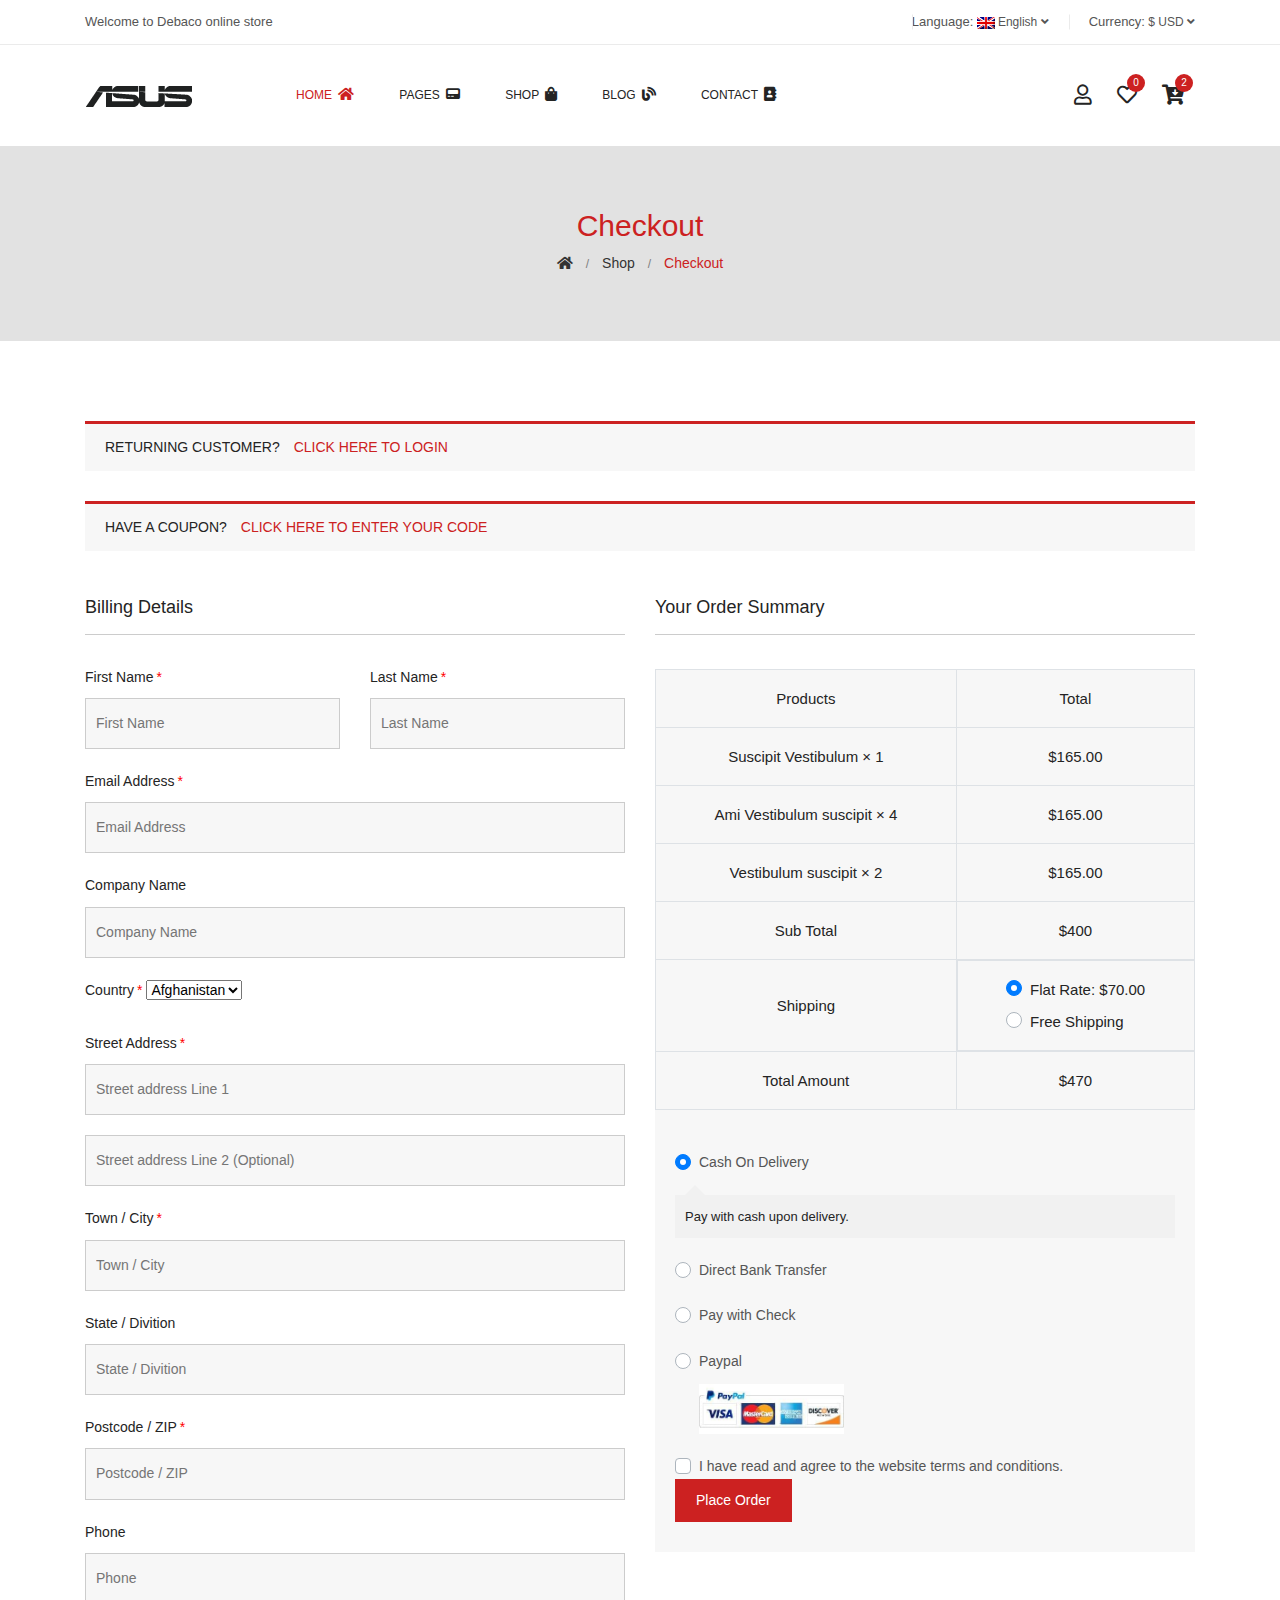
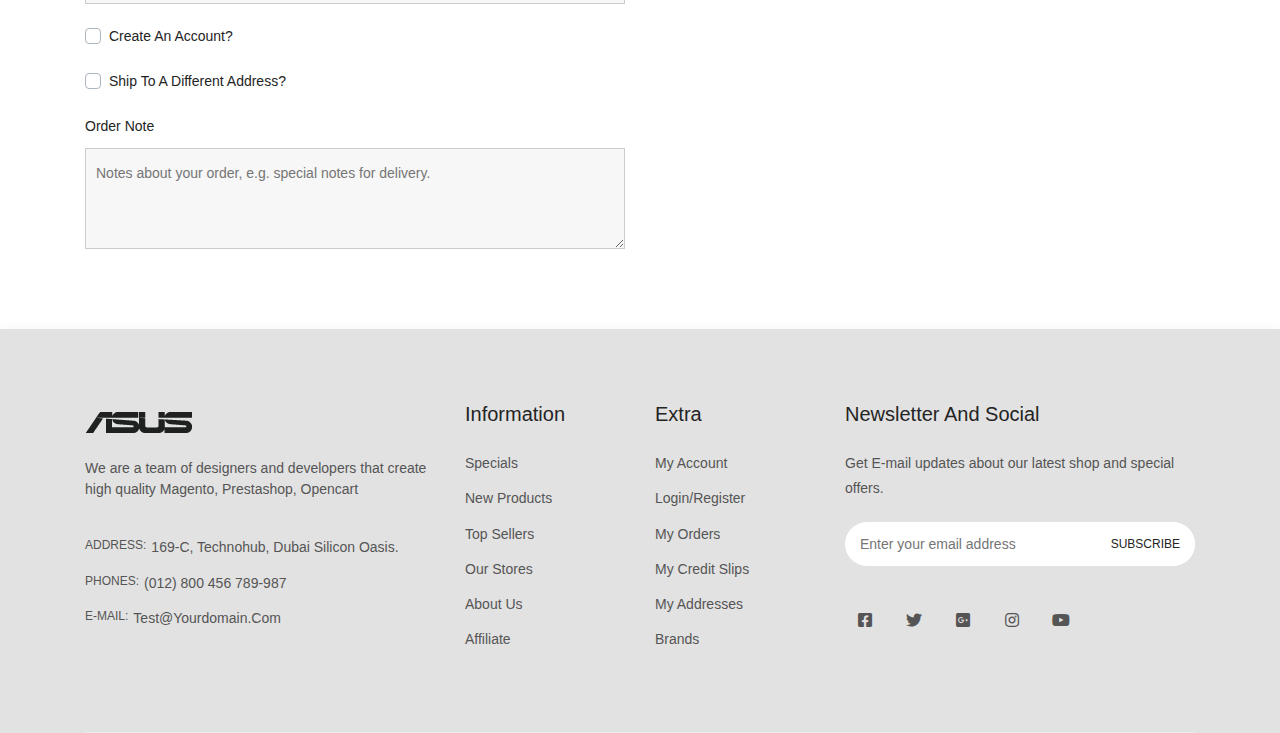
==== checkout.html @ e4cb059a "checkout html" ====
<!doctype html>
<html lang="en">

<head>
    <!-- Required meta tags -->
    <meta charset="utf-8">
    <meta name="viewport" content="width=device-width, initial-scale=1, shrink-to-fit=no">

    <!-- Google fonts include -->
    <link href="https://fonts.googleapis.com/css?family=Rubik:300,300i,400,400i,700,900">
    <!-- fontawasome -->
    <link rel="stylesheet" href="https://use.fontawesome.com/releases/v5.8.1/css/all.css">
    <!-- Bootstrap CSS -->
    <link rel="stylesheet" href="https://stackpath.bootstrapcdn.com/bootstrap/4.3.1/css/bootstrap.min.css">

    <link type="text/css" rel="stylesheet" href="assets/plugin_product_slider/css/lightslider.css" />

    <!-- All Vendor & plugins CSS include -->
    <!-- <link href="css/vendor.css" rel="stylesheet"> -->
    <!-- custom css -->
    <link rel="stylesheet" href="css/temp.css">

    <link rel="stylesheet" href="css/style.css">
    <!--[if lt IE 9]>
      <script src="//oss.maxcdn.com/html5shiv/3.7.2/html5shiv.min.js"></script>
      <script src="//oss.maxcdn.com/respond/1.4.2/respond.min.js"></script>
      <![endif]-->
    <title>Shop</title>
</head>

<body>

    <!-- #region header -->
    <header class="header-area">

        <div class="main-header  d-none  d-lg-block">
            <!-- #region header top start -->
            <div class="header-top ">
                <div class="container">
                    <div class="row align-items-center">
                        <div class="col-lg-6">
                            <div class="welcome-message">
                                <p>Welcome to Debaco online store</p>
                            </div>
                        </div>
                        <div class="col-lg-6 text-right">
                            <div class="header-top-settings">
                                <ul class="nav align-items-center justify-content-end">
                                    <li class="language">
                                        <span>Language:</span>
                                        <img src="assets/img/icon/en.png" alt="flag"> English
                                        <i class="fa fa-angle-down"></i>
                                        <ul class="dropdown-list">
                                            <li><a href="#"><img src="assets/img/icon/en.png" alt="flag"> english</a>
                                            </li>
                                            <li><a href="#"><img src="assets/img/icon/fr.png" alt="flag"> french</a>
                                            </li>
                                        </ul>
                                    </li>
                                    <li class="curreny-wrap">
                                        <span>Currency:</span>
                                        $ USD
                                        <i class="fa fa-angle-down"></i>
                                        <ul class="dropdown-list curreny-list">
                                            <li><a href="#">$ usd</a></li>
                                            <li><a href="#"> € EURO</a></li>
                                        </ul>
                                    </li>
                                </ul>
                            </div>
                        </div>
                    </div>
                </div>
            </div>
            <!-- #endregion header top end -->

            <!--#region desktop navbar -->
            <div class="header-main-area  sticky">
                <div class="container">
                    <div class="row align-items-center">
                        <!-- start logo area -->
                        <div class="col-lg-2">
                            <div class="logo">
                                <a href="index.html">
                                    <img src="assets/img/logo/logo.png" alt="">
                                </a>
                            </div>
                        </div>
                        <!-- start logo area -->

                        <!-- main menu area start -->
                        <!-- nav bar -->
                        <div class="col-lg-7">
                            <div class="main-menu-area">
                                <div class="main-menu">
                                    <!-- main menu navbar start -->
                                    <nav class="desktop-menu">
                                        <ul>
                                            <li class="active animated bounce delay-1s">
                                                <a href="index.html">Home
                                                    <i class="fa fa-home"></i>
                                                </a>
                                            </li>
                                            <li class="static ">
                                                <a href="#">Pages
                                                    <i class="fas fa-pager"></i>
                                                </a>
                                            </li>
                                            <li class="static ">
                                                <a href="products.html">Shop
                                                    <i class="fas fa-shopping-bag"></i>
                                                </a>
                                            </li>
                                            <li class="static">
                                                <a href="blog.html">Blog
                                                    <i class="fa fa-blog"></i></a>
                                            </li>
                                            <li class="static">
                                                <a href="contact.html">Contact
                                                    <i class="fas fa-address-book"></i>
                                                </a>
                                            </li>
                                            
                                        </ul>
                                    </nav>
                                    <!-- main menu navbar end -->
                                </div>
                            </div>
                        </div>
                        <!-- nav bar -->
                        <!-- main menu area end -->

                        <!-- user cart wishlist-->
                        <div class="col-lg-3 ">
                            <div class="header-configure-wrapper">
                                <div class="header-configure-area">
                                    <ul class="nav justify-content-end">
                                        <!-- <li> <a href="#" class="offcanvas-btn"> <i class="lnr lnr-magnifier"></i></a></li> -->
                                        <li class="user-hover">
                                            <a href="#">
                                                <i class="far fa-user"></i>
                                            </a>
                                            <ul class="dropdown-list">
                                                <li><a href="login-register.html">login</a></li>
                                                <li><a href="login-register.html">register</a></li>
                                                <li><a href="my-account.html">my account</a></li>
                                            </ul>
                                        </li>
                                        <li>
                                            <a href="wishlist.html">
                                                <i class="far fa-heart"></i>
                                                <div class="notification">0</div>
                                            </a>
                                        </li>
                                        <li>
                                            <a href="#" data-toggle="modal" data-target="#MiniCard"
                                                class="minicart-btn open-card">
                                                <i class="fa fa-cart-arrow-down"></i>
                                                <div class="notification">2</div>
                                            </a>
                                        </li>
                                    </ul>
                                </div>
                            </div>
                        </div>
                        <!-- mini cart area end -->
                    </div>
                </div>
            </div>
            <!--#endregion desktop navbar -->
        </div>


        <!--#region mobile navbar responsive -->
        <div class="mobile-header d-lg-none  d-md-block fixed-top">
            <!--mobile header top start -->
            <div class="row align-items-center">
                <div class="col-12 col-sm-12 col-md-12">
                    <div class="mobile-main-header">
                        <div class="col-6 col-sm-6 col-md-6 mobile-logo">
                            <a href="index.html">
                                <img src="assets/img/logo/logo.png" alt="Brand Logo">
                            </a>
                        </div>
                        <!-- nav bar -->
                        <div id="nav" class="col-12 col-sm-12 col-md-12  pos-a ">
                            <div class="main-menu-area">
                                <!-- main menu navbar start -->
                                <nav class="m-menu">
                                    <ul>
                                        <li class="active animated bounce delay-1s">
                                            <div class="row">
                                                <div class="col-6 col-sm-6 col-md-6 text-right">
                                                    <a href="index.html">Home</a></div>
                                                <div class="col-6 col-sm-6 col-md-6">
                                                    <a href="index.html">
                                                        <i class="fa fa-home"></i>
                                                    </a>
                                                </div>
                                            </div>
                                        </li>
                                        <li class="static">
                                            <div class="row">
                                                <div class="col-6 col-sm-6 col-md-6 text-right">
                                                    <a href="products.html">Pages</a>
                                                </div>
                                                <div class="col-6 col-sm-6 col-md-6">
                                                    <a href="products.html">
                                                        <i class="fas fa-pager"></i>
                                                    </a>
                                                </div>
                                            </div>
                                        </li>
                                        <li class="static">
                                            <div class="row">
                                                <div class="col-6 col-sm-6 col-md-6 text-right">
                                                    <a href="products.html">Shop</a>
                                                </div>
                                                <div class="col-6 col-sm-6 col-md-6">
                                                    <a href="products.html">
                                                        <i class="fas fa-shopping-bag"></i>
                                                    </a>
                                                </div>
                                            </div>
                                        </li>
                                        <li class="static">
                                            <div class="row">
                                                <div class="col-6 col-sm-6 col-md-6 text-right">
                                                    <a href="blog.html">Blog</a>
                                                </div>
                                                <div class="col-6 col-sm-6 col-md-6">
                                                    <a href="blog.html">
                                                        <i class="fa fa-blog"></i>
                                                    </a>
                                                </div>
                                            </div>
                                        </li>
                                        <li class="static">
                                            <div class="row">
                                                <div class="col-6 col-sm-6 col-md-6 text-right">
                                                    <a href="contact.html">Contact</a>
                                                </div>
                                                <div class="col-6 col-sm-6 col-md-6">
                                                    <a href="contact.html">
                                                        <i class="fas fa-address-book"></i>
                                                    </a>
                                                </div>
                                            </div>
                                        </li>
                                       
                                    </ul>
                                </nav>
                                <!-- main menu navbar end -->
                            </div>
                        </div>
                        <!-- nav bar -->
                        <!-- main menu area end -->
                        <div class="col-6 col-sm-6 col-md-6  justify-content-end mobile-menu-toggler">
                            <div class="mini-cart-wrap user-hover">
                                <a href="#">
                                    <i class="far fa-user"></i>
                                </a>
                                <ul class="dropdown-list">
                                    <li><a href="login-register.html">login</a></li>
                                    <li><a href="login-register.html">register</a></li>
                                    <li><a href="my-account.html">my account</a></li>
                                </ul>
                            </div>
                            <div class="mini-cart-wrap">
                                <a href="wishlist.html">
                                    <i class="far fa-heart"></i>
                                    <div class="notification">0</div>
                                </a>
                            </div>
                            <div class="mini-cart-wrap">
                                <a href="#" data-toggle="modal" data-target="#MiniCard" class="minicart-btn open-card">
                                    <i class="fa fa-cart-arrow-down"></i>
                                    <div class="notification">2</div>
                                </a>
                            </div>
                            <div class="mobile-menu-btn">
                                <div class="bars">
                                    <i class="fas fa-bars"></i>
                                </div>
                            </div>
                        </div>
                    </div>
                </div>
            </div>
            <!-- mobile header top start -->
        </div>

        <!-- #endregion mobile responsive -->

        <!-- #region Mini Card modal -->
        <div class="modal right fade " id="MiniCard" tabindex="-1" role="dialog" aria-labelledby="myModalLabel2">
            <div class="modal-dialog" role="document">
                <div class="modal-content">

                    <div class="modal-header">
                        <button type="button" class="close" data-dismiss="modal" aria-label="Close"><span
                                aria-hidden="true">&times;</span></button>
                    </div>

                    <div class="modal-body pt-5 pr-4">
                        <div class="minicart-content-box">
                            <div class="minicart-item-wrapper">
                                <ul>
                                    <li class="minicart-item">
                                        <div class="minicart-thumb">
                                            <a href="product-details.html">
                                                <img src="assets/img/product/mini.jpg" alt="product">
                                            </a>
                                        </div>
                                        <div class="minicart-content">
                                            <h3 class="product-name">
                                                <a href="product-details.html">Dozen White Botanical </a>
                                            </h3>
                                            <p>
                                                <span class="cart-quantity">1 <strong>×</strong></span>
                                                <span class="cart-price">$100.00</span>
                                            </p>
                                        </div>
                                        <button class="minicart-remove"><span aria-hidden="true">×</span></button>
                                    </li>
                                    <li class="minicart-item">
                                        <div class="minicart-thumb">
                                            <a href="product-details.html">
                                                <img src="assets/img/product/mini.jpg" alt="product">
                                            </a>
                                        </div>
                                        <div class="minicart-content">
                                            <h3 class="product-name">
                                                <a href="product-details.html">Dozen White Botanical </a>
                                            </h3>
                                            <p>
                                                <span class="cart-quantity">1 <strong>×</strong></span>
                                                <span class="cart-price">$80.00</span>
                                            </p>
                                        </div>
                                        <button class="minicart-remove"><span aria-hidden="true">×</span></button>
                                    </li>
                                </ul>
                            </div>

                            <div class="minicart-pricing-box">
                                <ul>
                                    <li>
                                        <span>sub-total</span>
                                        <span><strong>$300.00</strong></span>
                                    </li>
                                    <li>
                                        <span>Eco Tax (-2.00)</span>
                                        <span><strong>$10.00</strong></span>
                                    </li>
                                    <li>
                                        <span>VAT (20%)</span>
                                        <span><strong>$60.00</strong></span>
                                    </li>
                                    <li class="total">
                                        <span>total</span>
                                        <span><strong>$370.00</strong></span>
                                    </li>
                                </ul>
                            </div>

                            <div class="minicart-button">
                                <a href="cart.html"><i class="fa fa-shopping-cart"></i> view cart</a>
                                <a href="cart.html"><i class="fa fa-share"></i> checkout</a>
                            </div>
                        </div>
                    </div>

                </div><!-- modal-content -->
            </div>
        </div>
        <!-- #endregion -->

    </header>
    <!-- #endregion header -->

    <!--region main wrapper start -->
    <main>

        <!-- #region static banner -->
        <section style=" background-color: rgb(15, 14, 14,0.1234);">
            <div class="breadcrumb-area common-bg">
                <div class="container">
                    <div class="row">
                        <div class="col-12">
                            <div class="breadcrumb-wrap">
                                <nav aria-label="breadcrumb">
                                        <h1>checkout</h1>
                                <ul class="breadcrumb">
                                    <li class="breadcrumb-item"><a href="index.html"><i class="fa fa-home"></i></a></li>
                                    <li class="breadcrumb-item"><a href="products.html">shop</a></li>
                                    <li class="breadcrumb-item active" aria-current="page">checkout</li>
                                </ul>
                                </nav>
                            </div>
                        </div>
                    </div>
                </div>
            </div>
        </section>
        <!-- #endregion banner-->
        
        <!-- checkout main wrapper start -->
        <div class="checkout-page-wrapper section-space">
                <div class="container">
                    <div class="row">
                        <div class="col-12">
                            <!-- Checkout Login Coupon Accordion Start -->
                            <div class="checkoutaccordion" id="checkOutAccordion">
                                <div class="card">
                                    <h3>Returning Customer? <span data-toggle="collapse" data-target="#logInaccordion">Click
                                                Here To Login</span></h3>
                                    <div id="logInaccordion" class="collapse" data-parent="#checkOutAccordion">
                                        <div class="card-body">
                                            <p>If you have shopped with us before, please enter your details in the boxes
                                                below. If you are a new customer, please proceed to the Billing &amp;
                                                Shipping section.</p>
                                            <div class="login-reg-form-wrap mt-20">
                                                <div class="row">
                                                    <div class="col-lg-7 m-auto">
                                                        <form action="#" method="post">
                                                            <div class="row">
                                                                <div class="col-md-12">
                                                                    <div class="single-input-item">
                                                                        <input type="email" placeholder="Enter your Email" required />
                                                                    </div>
                                                                </div>
    
                                                                <div class="col-md-12">
                                                                    <div class="single-input-item">
                                                                        <input type="password" placeholder="Enter your Password" required />
                                                                    </div>
                                                                </div>
                                                            </div>
    
                                                            <div class="single-input-item">
                                                                <div class="login-reg-form-meta d-flex align-items-center justify-content-between">
                                                                    <div class="remember-meta">
                                                                        <div class="custom-control custom-checkbox">
                                                                            <input type="checkbox" class="custom-control-input" id="rememberMe" required />
                                                                            <label class="custom-control-label" for="rememberMe">Remember
                                                                                Me</label>
                                                                        </div>
                                                                    </div>
    
                                                                    <a href="#" class="forget-pwd">Forget Password?</a>
                                                                </div>
                                                            </div>
    
                                                            <div class="single-input-item">
                                                                <button class="btn btn__bg">Login</button>
                                                            </div>
                                                        </form>
                                                    </div>
                                                </div>
                                            </div>
                                        </div>
                                    </div>
                                </div>
    
                                <div class="card">
                                    <h3>Have A Coupon? <span data-toggle="collapse" data-target="#couponaccordion">Click
                                                Here To Enter Your Code</span></h3>
                                    <div id="couponaccordion" class="collapse" data-parent="#checkOutAccordion">
                                        <div class="card-body">
                                            <div class="cart-update-option">
                                                <div class="apply-coupon-wrapper">
                                                    <form action="#" method="post" class=" d-block d-md-flex">
                                                        <input type="text" placeholder="Enter Your Coupon Code" required />
                                                        <button class="btn btn__bg">Apply Coupon</button>
                                                    </form>
                                                </div>
                                            </div>
                                        </div>
                                    </div>
                                </div>
                            </div>
                            <!-- Checkout Login Coupon Accordion End -->
                        </div>
                    </div>
                    <div class="row">
                        <!-- Checkout Billing Details -->
                        <div class="col-lg-6">
                            <div class="checkout-billing-details-wrap">
                                <h2>Billing Details</h2>
                                <div class="billing-form-wrap">
                                    <form action="#">
                                        <div class="row">
                                            <div class="col-md-6">
                                                <div class="single-input-item">
                                                    <label for="f_name" class="required">First Name</label>
                                                    <input type="text" id="f_name" placeholder="First Name" required />
                                                </div>
                                            </div>
    
                                            <div class="col-md-6">
                                                <div class="single-input-item">
                                                    <label for="l_name" class="required">Last Name</label>
                                                    <input type="text" id="l_name" placeholder="Last Name" required />
                                                </div>
                                            </div>
                                        </div>
    
                                        <div class="single-input-item">
                                            <label for="email" class="required">Email Address</label>
                                            <input type="email" id="email" placeholder="Email Address" required />
                                        </div>
    
                                        <div class="single-input-item">
                                            <label for="com-name">Company Name</label>
                                            <input type="text" id="com-name" placeholder="Company Name" />
                                        </div>
    
                                        <div class="single-input-item">
                                            <label for="country" class="required">Country</label>
                                            <select name="country nice-select" id="country">
                                                <option value="Afghanistan">Afghanistan</option>
                                                <option value="Albania">Albania</option>
                                                <option value="Algeria">Algeria</option>
                                                <option value="Armenia">Armenia</option>
                                                <option value="Bangladesh">Bangladesh</option>
                                                <option value="India">India</option>
                                                <option value="Pakistan">Pakistan</option>
                                                <option value="England">England</option>
                                                <option value="London">London</option>
                                                <option value="London">London</option>
                                                <option value="Chaina">China</option>
                                            </select>
                                        </div>
    
                                        <div class="single-input-item">
                                            <label for="street-address" class="required mt-20">Street address</label>
                                            <input type="text" id="street-address" placeholder="Street address Line 1" required />
                                        </div>
    
                                        <div class="single-input-item">
                                            <input type="text" placeholder="Street address Line 2 (Optional)" />
                                        </div>
    
                                        <div class="single-input-item">
                                            <label for="town" class="required">Town / City</label>
                                            <input type="text" id="town" placeholder="Town / City" required />
                                        </div>
    
                                        <div class="single-input-item">
                                            <label for="state">State / Divition</label>
                                            <input type="text" id="state" placeholder="State / Divition" />
                                        </div>
    
                                        <div class="single-input-item">
                                            <label for="postcode" class="required">Postcode / ZIP</label>
                                            <input type="text" id="postcode" placeholder="Postcode / ZIP" required />
                                        </div>
    
                                        <div class="single-input-item">
                                            <label for="phone">Phone</label>
                                            <input type="text" id="phone" placeholder="Phone" />
                                        </div>
    
                                        <div class="checkout-box-wrap">
                                            <div class="single-input-item">
                                                <div class="custom-control custom-checkbox">
                                                    <input type="checkbox" class="custom-control-input" id="create_pwd">
                                                    <label class="custom-control-label" for="create_pwd">Create an
                                                        account?</label>
                                                </div>
                                            </div>
                                            <div class="account-create single-form-row">
                                                <p>Create an account by entering the information below. If you are a
                                                    returning customer please login at the top of the page.</p>
                                                <div class="single-input-item">
                                                    <label for="pwd" class="required">Account Password</label>
                                                    <input type="password" id="pwd" placeholder="Account Password" required />
                                                </div>
                                            </div>
                                        </div>
    
                                        <div class="checkout-box-wrap">
                                            <div class="single-input-item">
                                                <div class="custom-control custom-checkbox">
                                                    <input type="checkbox" class="custom-control-input" id="ship_to_different">
                                                    <label class="custom-control-label" for="ship_to_different">Ship to a
                                                        different address?</label>
                                                </div>
                                            </div>
                                            <div class="ship-to-different single-form-row">
                                                <div class="row">
                                                    <div class="col-md-6">
                                                        <div class="single-input-item">
                                                            <label for="f_name_2" class="required">First Name</label>
                                                            <input type="text" id="f_name_2" placeholder="First Name" required />
                                                        </div>
                                                    </div>
    
                                                    <div class="col-md-6">
                                                        <div class="single-input-item">
                                                            <label for="l_name_2" class="required">Last Name</label>
                                                            <input type="text" id="l_name_2" placeholder="Last Name" required />
                                                        </div>
                                                    </div>
                                                </div>
    
                                                <div class="single-input-item">
                                                    <label for="email_2" class="required">Email Address</label>
                                                    <input type="email" id="email_2" placeholder="Email Address" required />
                                                </div>
    
                                                <div class="single-input-item">
                                                    <label for="com-name_2">Company Name</label>
                                                    <input type="text" id="com-name_2" placeholder="Company Name" />
                                                </div>
    
                                                <div class="single-input-item">
                                                    <label for="country_2" class="required">Country</label>
                                                    <select name="country" id="country_2">
                                                        <option value="Bangladesh">Bangladesh</option>
                                                        <option value="India">India</option>
                                                        <option value="Pakistan">Pakistan</option>
                                                        <option value="England">England</option>
                                                        <option value="London">London</option>
                                                        <option value="London">London</option>
                                                        <option value="Chaina">Chaina</option>
                                                    </select>
                                                </div>
    
                                                <div class="single-input-item">
                                                    <label for="street-address_2" class="required mt-20">Street address</label>
                                                    <input type="text" id="street-address_2" placeholder="Street address Line 1" required />
                                                </div>
    
                                                <div class="single-input-item">
                                                    <input type="text" placeholder="Street address Line 2 (Optional)" />
                                                </div>
    
                                                <div class="single-input-item">
                                                    <label for="town_2" class="required">Town / City</label>
                                                    <input type="text" id="town_2" placeholder="Town / City" required />
                                                </div>
    
                                                <div class="single-input-item">
                                                    <label for="state_2">State / Divition</label>
                                                    <input type="text" id="state_2" placeholder="State / Divition" />
                                                </div>
    
                                                <div class="single-input-item">
                                                    <label for="postcode_2" class="required">Postcode / ZIP</label>
                                                    <input type="text" id="postcode_2" placeholder="Postcode / ZIP" required />
                                                </div>
                                            </div>
                                        </div>
    
                                        <div class="single-input-item">
                                            <label for="ordernote">Order Note</label>
                                            <textarea name="ordernote" id="ordernote" cols="30" rows="3" placeholder="Notes about your order, e.g. special notes for delivery."></textarea>
                                        </div>
                                    </form>
                                </div>
                            </div>
                        </div>
    
                        <!-- Order Summary Details -->
                        <div class="col-lg-6">
                            <div class="order-summary-details">
                                <h2>Your Order Summary</h2>
                                <div class="order-summary-content">
                                    <!-- Order Summary Table -->
                                    <div class="order-summary-table table-responsive text-center">
                                        <table class="table table-bordered">
                                            <thead>
                                                <tr>
                                                    <th>Products</th>
                                                    <th>Total</th>
                                                </tr>
                                            </thead>
                                            <tbody>
                                                <tr>
                                                    <td><a href="product-details.html">Suscipit Vestibulum <strong> × 1</strong></a>
                                                    </td>
                                                    <td>$165.00</td>
                                                </tr>
                                                <tr>
                                                    <td><a href="product-details.html">Ami Vestibulum suscipit <strong> × 4</strong></a>
                                                    </td>
                                                    <td>$165.00</td>
                                                </tr>
                                                <tr>
                                                    <td><a href="product-details.html">Vestibulum suscipit <strong> × 2</strong></a>
                                                    </td>
                                                    <td>$165.00</td>
                                                </tr>
                                            </tbody>
                                            <tfoot>
                                                <tr>
                                                    <td>Sub Total</td>
                                                    <td><strong>$400</strong></td>
                                                </tr>
                                                <tr>
                                                    <td>Shipping</td>
                                                    <td class="d-flex justify-content-center">
                                                        <ul class="shipping-type">
                                                            <li>
                                                                <div class="custom-control custom-radio">
                                                                    <input type="radio" id="flatrate" name="shipping" class="custom-control-input" checked />
                                                                    <label class="custom-control-label" for="flatrate">Flat
                                                                        Rate: $70.00</label>
                                                                </div>
                                                            </li>
                                                            <li>
                                                                <div class="custom-control custom-radio">
                                                                    <input type="radio" id="freeshipping" name="shipping" class="custom-control-input" />
                                                                    <label class="custom-control-label" for="freeshipping">Free
                                                                        Shipping</label>
                                                                </div>
                                                            </li>
                                                        </ul>
                                                    </td>
                                                </tr>
                                                <tr>
                                                    <td>Total Amount</td>
                                                    <td><strong>$470</strong></td>
                                                </tr>
                                            </tfoot>
                                        </table>
                                    </div>
                                    <!-- Order Payment Method -->
                                    <div class="order-payment-method">
                                        <div class="single-payment-method show">
                                            <div class="payment-method-name">
                                                <div class="custom-control custom-radio">
                                                    <input type="radio" id="cashon" name="paymentmethod" value="cash" class="custom-control-input" checked />
                                                    <label class="custom-control-label" for="cashon">Cash On Delivery</label>
                                                </div>
                                            </div>
                                            <div class="payment-method-details" data-method="cash">
                                                <p>Pay with cash upon delivery.</p>
                                            </div>
                                        </div>
                                        <div class="single-payment-method">
                                            <div class="payment-method-name">
                                                <div class="custom-control custom-radio">
                                                    <input type="radio" id="directbank" name="paymentmethod" value="bank" class="custom-control-input" />
                                                    <label class="custom-control-label" for="directbank">Direct Bank
                                                        Transfer</label>
                                                </div>
                                            </div>
                                            <div class="payment-method-details" data-method="bank">
                                                <p>Make your payment directly into our bank account. Please use your Order
                                                    ID as the payment reference. Your order will not be shipped until the
                                                    funds have cleared in our account..</p>
                                            </div>
                                        </div>
                                        <div class="single-payment-method">
                                            <div class="payment-method-name">
                                                <div class="custom-control custom-radio">
                                                    <input type="radio" id="checkpayment" name="paymentmethod" value="check" class="custom-control-input" />
                                                    <label class="custom-control-label" for="checkpayment">Pay with
                                                        Check</label>
                                                </div>
                                            </div>
                                            <div class="payment-method-details" data-method="check">
                                                <p>Please send a check to Store Name, Store Street, Store Town, Store State
                                                    / County, Store Postcode.</p>
                                            </div>
                                        </div>
                                        <div class="single-payment-method">
                                            <div class="payment-method-name">
                                                <div class="custom-control custom-radio">
                                                    <input type="radio" id="paypalpayment" name="paymentmethod" value="paypal" class="custom-control-input" />
                                                    <label class="custom-control-label" for="paypalpayment">Paypal <img src="assets/img/paypal-card.jpg" class="img-fluid paypal-card" alt="Paypal" /></label>
                                                </div>
                                            </div>
                                            <div class="payment-method-details" data-method="paypal">
                                                <p>Pay via PayPal; you can pay with your credit card if you don’t have a
                                                    PayPal account.</p>
                                            </div>
                                        </div>
                                        <div class="summary-footer-area">
                                            <div class="custom-control custom-checkbox mb-20">
                                                <input type="checkbox" class="custom-control-input" id="terms" required />
                                                <label class="custom-control-label" for="terms">I have read and agree to
                                                    the website <a href="index.html">terms and conditions.</a></label>
                                            </div>
                                            <button type="submit" class="btn btn__bg">Place Order</button>
                                        </div>
                                    </div>
                                </div>
                            </div>
                        </div>
                    </div>
                </div>
            </div>
            <!-- checkout main wrapper end -->
       

            <!-- Scroll to top start -->
            <div class="scroll-top not-visible">
                <a class="scroll_To_Top" href="#"><i class="fa fa-angle-up"></i></a>
            </div>
            <!-- Scroll to Top End -->
        <!-- #region Quick view modal start -->
        <div class="modal section-space fade quickViewModal" tabindex="-1" role="dialog"
            aria-labelledby="myLargeModalLabel" aria-hidden="true">
            <div style="max-width: 1520px;" class="modal-dialog modal-lg">
                <div class="modal-content p-5">
                    <div class="modal-header border-0">
                        <button type="button" class="close" data-dismiss="modal" aria-label="Close">
                            <span aria-hidden="true">&times;</span>
                        </button>
                    </div>
                    <div class="modal-body">
                        <div class="container-fluid">
                            <div class="row">
                                <!-- Quick view product slider -->
                                <div class="col-lg-6">
                                    <ul id="imageGallery">
                                        <li data-thumb="assets/img/product/ASUS_ZenBook_13_UX333/az131.jpg"
                                            data-src="assets/img/product/ASUS_ZenBook_13_UX333/az131.jpg">
                                            <img src="assets/img/product/ASUS_ZenBook_13_UX333/az131.jpg" alt="laptop">
                                        </li>
                                        <li data-thumb="assets/img/product/ASUS_ZenBook_13_UX333/az132.jpg"
                                            data-src="assets/img/product/ASUS_ZenBook_13_UX333/az132l.jpg">
                                            <img src="assets/img/product/ASUS_ZenBook_13_UX333/az132l.jpg" alt="laptop">
                                        </li>
                                        <li data-thumb="assets/img/product/ASUS_ZenBook_13_UX333/az133.jpg"
                                            data-src="assets/img/product/ASUS_ZenBook_13_UX333/az133l.jpg">
                                            <img src="assets/img/product/ASUS_ZenBook_13_UX333/az133l.jpg" alt="laptop">
                                        </li>
                                    </ul>
                                </div>
                                <!-- Quick view product slider -->
                                <!-- Quick view Product Details -->
                                <div class="col-lg-5">
                                    <div class="product-details-des quick-details">
                                        <div class="manufacturer-name">
                                            <a href="product-details.html">HasTech</a>
                                        </div>
                                        <h3 class="product-name pt-3 pb-3">ASUS ZenBook 13 UX333FA-DH51</h3>
                                        <h3 class="product-name pt-3 pb-3">
                                            Ultra-Slim Laptop 13.3" FHD WideView, 8th-Gen Intel Core i5-8265U Processor,
                                            8GB , 256GB PCIe SSD, Backlit KB, NumberPad, Windows 10 - Royal Blue

                                        </h3>
                                        <ul>

                                            <li style="list-style: disc;">
                                                <p class="pro-desc">13.3-Inch wide-view Full-HD nano-edge bezel display
                                                    with a 95% screen-to-body ratio</p>
                                            </li>
                                            <li style="list-style: disc;">
                                                <p class="pro-desc">Exclusive dual-function touchpad: a touchpad with
                                                    switchable numeric keypad</p>
                                            </li style="list-style: disc;">
                                            <li style="list-style: disc;">
                                                <p class="pro-desc">Exclusive ErgoLift design, optimized cooling system
                                                    and enhanced audio performance</p>
                                            </li>
                                            <li style="list-style: disc;">
                                                <p class="pro-desc">Latest 8th generation Intel Core i5-8265U Quad Core
                                                    Processor</p>
                                            </li>
                                            <li style="list-style: disc;">
                                                <p class="pro-desc">Fast storage and memory featuring 256GB PCIe NVMe
                                                    SSD with 8GB LPDDR3 RAM</p>
                                            </li>
                                            <li style="list-style: disc;">
                                                <p class="pro-desc">Built-in IR camera for facial recognition sign in
                                                    with Windows Hello</p>
                                            </li>
                                            <li style="list-style: disc;">
                                                <p class="pro-desc">DMI/USB Type C, Gigabit-class 802.11ac Wi-Fi,
                                                    Bluetooth 5.0 and Micro SD card reader</p>
                                            </li>
                                            <li style="list-style: disc;">
                                                <p class="pro-desc">Sleek and lightweight at 2.6 lbs for comfortable
                                                    portability</p>
                                            </li>
                                            <li style="list-style: disc;">
                                                <p class="pro-desc">TPM Security and MIL-STD 810G military standard for
                                                    reliability and durability</p>
                                            </li>
                                            <li style="list-style: disc;">
                                                <p class="pro-desc">Carry sleeve and USB3.0 to RJ45 cable included</p>
                                            </li>
                                        </ul>
                                    </div>
                                </div>
                                <!-- Quick view Product Details -->
                            </div>
                        </div>
                    </div>
                    <div class="modal-footer">
                        <div class="price-box">
                            <span class="price-regular">$70.00</span>
                            <span class="price-old"><del>$90.00</del></span>
                        </div>
                        <div class="quantity-cart-box d-flex align-items-center">
                            <div class="action_link">
                                <!-- <a class="btn btn-cart2" href="#">Add to cart</a> -->
                                <a style="background-color: #555;" href="product-details.html"
                                    class="minicart-btn  btn btn-cart2">
                                    Product Details More
                                </a>
                                <a href="card.html" class="minicart-btn  btn btn-cart2">
                                    Add to cart
                                </a>
                            </div>
                        </div>
                        <div class="useful-links">
                            <a href="#" data-target=".compare" class="minicart-btn">
                                <i class="fas fa-sync"></i>compare
                            </a>
                            <!-- <a href="#" data-toggle="tooltip" title="" data-original-title="Compare"><i
                  class="fas fa-sync"></i>compare</a> -->
                            <a href="#" data-toggle="tooltip" title="" data-original-title="Wishlist"><i
                                    class="far fa-heart"></i>wishlist</a>
                        </div>
                    </div>
                </div>
            </div>
        </div>
        <!-- #endregion  Quick view modal end -->
    </main>
    <!--endregion main wrapper start -->

    <!--  #region footer -->
    <footer style="background-color: rgb(15, 14, 14,0.1234);" class="footer-wrapper shadow  common-bg">

        <!-- footer widget area start -->
        <div class="footer-widget-area">
            <div class="container">
                <div class="footer-widget-inner section-space">
                    <div class="row mbn-30">
                        <!-- footer widget item start -->
                        <div class="col-lg-4 col-md-6 col-sm-6">
                            <div class="footer-widget-item mb-30">
                                <div class="footer-widget-logo">
                                    <a href="index.html">
                                        <img src="assets/img/logo/logo.png" alt="">
                                    </a>
                                </div>
                                <ul class="footer-widget-body">
                                    <li class="widget-text">We are a team of designers and developers that create high
                                        quality Magento, Prestashop, Opencart</li>
                                    <li class="address">
                                        <em>address:</em>
                                        169-C, Technohub, Dubai Silicon Oasis.
                                    </li>
                                    <li class="phone">
                                        <em>phones:</em>
                                        <a href="tel:(012)800456789-987">(012) 800 456 789-987</a>
                                    </li>
                                    <li class="email">
                                        <em>e-mail:</em>
                                        <a href="mailto:test@yourdomain.com">test@yourdomain.com</a>
                                    </li>
                                </ul>
                            </div>
                        </div>
                        <!-- footer widget item end -->

                        <!-- footer widget item start -->
                        <div class="col-lg-2 col-md-6 col-sm-6">
                            <div class="footer-widget-item mb-30">
                                <div class="footer-widget-title">
                                    <h5>information</h5>
                                </div>
                                <ul class="footer-widget-body">
                                    <li><a href="#">Specials</a></li>
                                    <li><a href="#">New products</a></li>
                                    <li><a href="#">Top sellers</a></li>
                                    <li><a href="#">Our stores</a></li>
                                    <li><a href="#">About us</a></li>
                                    <li><a href="#">Affiliate</a></li>
                                </ul>
                            </div>
                        </div>
                        <!-- footer widget item end -->

                        <!-- footer widget item start -->
                        <div class="col-lg-2 col-md-6 col-sm-6">
                            <div class="footer-widget-item mb-30">
                                <div class="footer-widget-title">
                                    <h5>extra</h5>
                                </div>
                                <ul class="footer-widget-body">
                                    <li><a href="my-account.html">my account</a></li>
                                    <li><a href="login-register.html">login/register</a></li>
                                    <li><a href="#">my orders</a></li>
                                    <li><a href="#">my credit slips</a></li>
                                    <li><a href="#">my addresses</a></li>
                                    <li><a href="#">brands</a></li>
                                </ul>
                            </div>
                        </div>
                        <!-- footer widget item end -->

                        <!-- footer widget item start -->
                        <div class="col-lg-4 col-md-6 col-sm-6 ">
                            <div class="footer-widget-item mb-30">
                                <div class="footer-widget-title">
                                    <h5>newsletter and social</h5>
                                </div>
                                <div class="footer-widget-body">
                                    <!-- newsletter area start -->
                                    <div class="newsletter-inner">
                                        <p>Get E-mail updates about our latest shop and special offers.</p>
                                        <form id="mc-form" novalidate="true">
                                            <input type="email" class="news-field" id="mc-email" autocomplete="off"
                                                placeholder="Enter your email address" name="EMAIL">
                                            <button class="news-btn border-0" id="mc-submit">Subscribe</button>
                                        </form>
                                        <!-- mailchimp-alerts Start -->
                                        <div class="mailchimp-alerts">
                                            <div class="mailchimp-submitting"></div><!-- mailchimp-submitting end -->
                                            <div class="mailchimp-success"></div><!-- mailchimp-success end -->
                                            <div class="mailchimp-error"></div><!-- mailchimp-error end -->
                                        </div>
                                        <!-- mailchimp-alerts end -->
                                    </div>
                                    <!-- newsletter area start -->

                                    <!-- footer widget social link start -->
                                    <div class="footer-social-link">
                                        <a href="#" class="facebook" data-toggle="tooltip" title=""
                                            data-original-title="Facebook"><i class="fab fa-facebook-square"></i></a>
                                        <a href="#" class="twitter" data-toggle="tooltip" title=""
                                            data-original-title="Twitter"><i class="fab fa-twitter"></i></a>
                                        <a href="#" class="google" data-toggle="tooltip" title=""
                                            data-original-title="Google plus"><i
                                                class="fab fa-google-plus-square"></i></a>
                                        <a href="#" class="instagram" data-toggle="tooltip" title=""
                                            data-original-title="Instagram"><i class="fab fa-instagram"></i></a>
                                        <a href="#" class="youtube" data-toggle="tooltip" title=""
                                            data-original-title="Youtube"><i class="fab fa-youtube"></i></a>
                                    </div>
                                    <!-- footer widget social link end -->
                                </div>
                            </div>
                        </div>
                        <!-- footer widget item end -->
                    </div>
                </div>
            </div>
        </div>
        <!-- footer widget area end -->



    </footer>
    <!--  #endregion footer -->

    <!-- main end -->
    <!-- Optional JavaScript -->
    <!-- jQuery first, then Popper.js, then Bootstrap JS -->
    <script src="https://code.jquery.com/jquery-3.4.0.slim.min.js"></script>
    <script src="https://cdnjs.cloudflare.com/ajax/libs/popper.js/1.14.7/umd/popper.min.js"></script>
    <script src="https://stackpath.bootstrapcdn.com/bootstrap/4.3.1/js/bootstrap.min.js"></script>
    <script src="assets/plugin_product_slider/js/lightslider.js"></script>
    <script src="assets/Animated-Tabs-anitabs/js/anitabs.js"></script>

    <!-- <script src="assets/plugin_product_slider/js/lightslider.min.js"></script> -->
    <script src="js/app.js"></script>
</body>

</html>
---- assets/plugin_product_slider/css/lightslider.css ----
/*! lightslider - v1.1.6 - 2016-10-25
* https://github.com/sachinchoolur/lightslider
* Copyright (c) 2016 Sachin N; Licensed MIT */
/*! lightslider - v1.1.3 - 2015-04-14
* https://github.com/sachinchoolur/lightslider
* Copyright (c) 2015 Sachin N; Licensed MIT */
/** /!!! core css Should not edit !!!/**/ 

.lSSlideOuter {
    overflow: hidden;
    -webkit-touch-callout: none;
    -webkit-user-select: none;
    -khtml-user-select: none;
    -moz-user-select: none;
    -ms-user-select: none;
    user-select: none
}
.lightSlider:before, .lightSlider:after {
    content: " ";
    display: table;
}
.lightSlider {
    overflow: hidden;
    margin: 0;
}
.lSSlideWrapper {
    max-width: 100%;
    overflow: hidden;
    position: relative;
}
.lSSlideWrapper > .lightSlider:after {
    clear: both;
}
.lSSlideWrapper .lSSlide {
    -webkit-transform: translate(0px, 0px);
    -ms-transform: translate(0px, 0px);
    transform: translate(0px, 0px);
    -webkit-transition: all 1s;
    -webkit-transition-property: -webkit-transform,height;
    -moz-transition-property: -moz-transform,height;
    transition-property: transform,height;
    -webkit-transition-duration: inherit !important;
    transition-duration: inherit !important;
    -webkit-transition-timing-function: inherit !important;
    transition-timing-function: inherit !important;
}
.lSSlideWrapper .lSFade {
    position: relative;
}
.lSSlideWrapper .lSFade > * {
    position: absolute !important;
    top: 0;
    left: 0;
    z-index: 9;
    margin-right: 0;
    width: 100%;
}
.lSSlideWrapper.usingCss .lSFade > * {
    opacity: 0;
    -webkit-transition-delay: 0s;
    transition-delay: 0s;
    -webkit-transition-duration: inherit !important;
    transition-duration: inherit !important;
    -webkit-transition-property: opacity;
    transition-property: opacity;
    -webkit-transition-timing-function: inherit !important;
    transition-timing-function: inherit !important;
}
.lSSlideWrapper .lSFade > *.active {
    z-index: 10;
}
.lSSlideWrapper.usingCss .lSFade > *.active {
    opacity: 1;
}
/** /!!! End of core css Should not edit !!!/**/

/* Pager */
.lSSlideOuter .lSPager.lSpg {
    margin: 10px 0 0;
    padding: 0;
    text-align: center;
}
.lSSlideOuter .lSPager.lSpg > li {
    cursor: pointer;
    display: inline-block;
    padding: 0 5px;
}
.lSSlideOuter .lSPager.lSpg > li a {
    background-color: #222222;
    border-radius: 30px;
    display: inline-block;
    height: 8px;
    overflow: hidden;
    text-indent: -999em;
    width: 8px;
    position: relative;
    z-index: 99;
    -webkit-transition: all 0.5s linear 0s;
    transition: all 0.5s linear 0s;
}
.lSSlideOuter .lSPager.lSpg > li:hover a, .lSSlideOuter .lSPager.lSpg > li.active a {
    background-color: #428bca;
}
.lSSlideOuter .media {
    opacity: 0.8;
}
.lSSlideOuter .media.active {
    opacity: 1;
}
/* End of pager */

/** Gallery */
.lSSlideOuter .lSPager.lSGallery {
    list-style: none outside none;
    padding-left: 0;
    margin: 0;
    overflow: hidden;
    transform: translate3d(0px, 0px, 0px);
    -moz-transform: translate3d(0px, 0px, 0px);
    -ms-transform: translate3d(0px, 0px, 0px);
    -webkit-transform: translate3d(0px, 0px, 0px);
    -o-transform: translate3d(0px, 0px, 0px);
    -webkit-transition-property: -webkit-transform;
    -moz-transition-property: -moz-transform;
    -webkit-touch-callout: none;
    -webkit-user-select: none;
    -khtml-user-select: none;
    -moz-user-select: none;
    -ms-user-select: none;
    user-select: none;
}
.lSSlideOuter .lSPager.lSGallery li {
    overflow: hidden;
    -webkit-transition: border-radius 0.12s linear 0s 0.35s linear 0s;
    transition: border-radius 0.12s linear 0s 0.35s linear 0s;
}
.lSSlideOuter .lSPager.lSGallery li.active, .lSSlideOuter .lSPager.lSGallery li:hover {
    border-radius: 5px;
}
.lSSlideOuter .lSPager.lSGallery img {
    display: block;
    height: auto;
    max-width: 100%;
}
.lSSlideOuter .lSPager.lSGallery:before, .lSSlideOuter .lSPager.lSGallery:after {
    content: " ";
    display: table;
}
.lSSlideOuter .lSPager.lSGallery:after {
    clear: both;
}
/* End of Gallery*/

/* slider actions */
.lSAction > a {
    width: 32px;
    display: block;
    top: 50%;
    height: 32px;
    cursor: pointer;
    position: absolute;
    z-index: 99;
    margin-top: -16px;
    opacity: 1;
    -webkit-transition: opacity 0.35s linear 0s;
    transition: opacity 0.35s linear 0s;
    
    text-align: center;
    border: solid 1px gray;
    border-radius: 68%;
    
    padding-top: 2.1px;
    padding-right: 1px;
}
.lSAction > a:hover {
    opacity: 1;
}
.lSAction > .lSPrev {
    background-position: 0 0;
    left: 10px;
}
.lSAction > .lSNext {
    background-position: -32px 0;
    right: 10px;
}
.lSAction > a.disabled {
    pointer-events: none;
}
.cS-hidden {
    height: 1px;
    opacity: 0;
    filter: alpha(opacity=0);
    overflow: hidden;
}


/* vertical */
.lSSlideOuter.vertical {
    position: relative;
}
.lSSlideOuter.vertical.noPager {
    padding-right: 0px !important;
}
.lSSlideOuter.vertical .lSGallery {
    position: absolute !important;
    right: 0;
    top: 0;
}
.lSSlideOuter.vertical .lightSlider > * {
    width: 100% !important;
    max-width: none !important;
}

/* vertical controlls */
.lSSlideOuter.vertical .lSAction > a {
    left: 50%;
    margin-left: -14px;
    margin-top: 0;
}
.lSSlideOuter.vertical .lSAction > .lSNext {
    background-position: 31px -31px;
    bottom: 10px;
    top: auto;
}
.lSSlideOuter.vertical .lSAction > .lSPrev {
    background-position: 0 -31px;
    bottom: auto;
    top: 10px;
}
/* vertical */


/* Rtl */
.lSSlideOuter.lSrtl {
    direction: rtl;
}
.lSSlideOuter .lightSlider, .lSSlideOuter .lSPager {
    padding-left: 0;
    list-style: none outside none;
}
.lSSlideOuter.lSrtl .lightSlider, .lSSlideOuter.lSrtl .lSPager {
    padding-right: 0;
}
.lSSlideOuter .lightSlider > *,  .lSSlideOuter .lSGallery li {
    float: left;
}
.lSSlideOuter.lSrtl .lightSlider > *,  .lSSlideOuter.lSrtl .lSGallery li {
    float: right !important;
}
/* Rtl */

@-webkit-keyframes rightEnd {
    0% {
        left: 0;
    }

    50% {
        left: -15px;
    }

    100% {
        left: 0;
    }
}
@keyframes rightEnd {
    0% {
        left: 0;
    }

    50% {
        left: -15px;
    }

    100% {
        left: 0;
    }
}
@-webkit-keyframes topEnd {
    0% {
        top: 0;
    }

    50% {
        top: -15px;
    }

    100% {
        top: 0;
    }
}
@keyframes topEnd {
    0% {
        top: 0;
    }

    50% {
        top: -15px;
    }

    100% {
        top: 0;
    }
}
@-webkit-keyframes leftEnd {
    0% {
        left: 0;
    }

    50% {
        left: 15px;
    }

    100% {
        left: 0;
    }
}
@keyframes leftEnd {
    0% {
        left: 0;
    }

    50% {
        left: 15px;
    }

    100% {
        left: 0;
    }
}
@-webkit-keyframes bottomEnd {
    0% {
        bottom: 0;
    }

    50% {
        bottom: -15px;
    }

    100% {
        bottom: 0;
    }
}
@keyframes bottomEnd {
    0% {
        bottom: 0;
    }

    50% {
        bottom: -15px;
    }

    100% {
        bottom: 0;
    }
}
.lSSlideOuter .rightEnd {
    -webkit-animation: rightEnd 0.3s;
    animation: rightEnd 0.3s;
    position: relative;
}
.lSSlideOuter .leftEnd {
    -webkit-animation: leftEnd 0.3s;
    animation: leftEnd 0.3s;
    position: relative;
}
.lSSlideOuter.vertical .rightEnd {
    -webkit-animation: topEnd 0.3s;
    animation: topEnd 0.3s;
    position: relative;
}
.lSSlideOuter.vertical .leftEnd {
    -webkit-animation: bottomEnd 0.3s;
    animation: bottomEnd 0.3s;
    position: relative;
}
.lSSlideOuter.lSrtl .rightEnd {
    -webkit-animation: leftEnd 0.3s;
    animation: leftEnd 0.3s;
    position: relative;
}
.lSSlideOuter.lSrtl .leftEnd {
    -webkit-animation: rightEnd 0.3s;
    animation: rightEnd 0.3s;
    position: relative;
}
/*/  GRab cursor */
.lightSlider.lsGrab > * {
  cursor: -webkit-grab;
  cursor: -moz-grab;
  cursor: -o-grab;
  cursor: -ms-grab;
  cursor: grab;
}
.lightSlider.lsGrabbing > * {
  cursor: move;
  cursor: -webkit-grabbing;
  cursor: -moz-grabbing;
  cursor: -o-grabbing;
  cursor: -ms-grabbing;
  cursor: grabbing;
}
---- css/temp.css ----
/* 1. Start Header Area
2. slider area start
3. features area css start
4. hot deals area css start
5. product
6. categories area
7. testimonial
8. blog
9. shop grid view
10. shop list view
11. product details
12. checkout
13. cart
14. wishlist
15. my account
16. compare
17. login register
18. about us
19. contact us
20. banner
21. modal
22. sidebar
23. footer */

/* ----scroll to top css start ----*/
.scroll-top {
  bottom: 50px;
  cursor: pointer;
  height: 50px;
  position: fixed;
  right: 20px;
  text-align: center;
  width: 50px;
  z-index: 9999;
  -webkit-transition: 0.4s;
  -o-transition: 0.4s;
  transition: 0.4s;
  border-radius: 50%;
  background-color: #cc2121;
  -webkit-box-shadow: 0 0 1px rgba(255, 255, 255, 0.5);
  box-shadow: 0 0 1px rgba(255, 255, 255, 0.5);
}

.scroll-top i {
  line-height: 50px;
  color: #fff;
  font-size: 25px;
}

.scroll-top.not-visible {
  bottom: -50px;
  visibility: hidden;
  opacity: 0;
}

.scroll-top:hover {
  background-color: #242424;
}

/* ----scroll to top css end ----*/
/*------ pricing filter slider start ------*/
.price-range-wrap {
  padding-top: 8px;
}

.price-range-wrap .price-range {
  border-radius: 0;
  margin-right: 13px;
  margin-bottom: 20px;
}

.price-range-wrap .price-range.ui-widget-content {
  border: none;
  background: #eeeeee;
  height: 6px;
  border-radius: 20px;
}

.price-range-wrap .price-range.ui-widget-content .ui-slider-range {
  background-color: #cc2121;
  border-radius: 0;
}

.price-range-wrap .price-range.ui-widget-content .ui-slider-handle {
  border: none;
  background-color: #fff;
  height: 12px;
  width: 12px;
  outline: none;
  cursor: ew-resize;
  border-radius: 50%;
  -webkit-box-shadow: 0 0 5px 0 rgba(0, 0, 0, 0.15);
  box-shadow: 0 0 5px 0 rgba(0, 0, 0, 0.15);
}

.price-range-wrap .price-range.ui-widget-content .ui-slider-handle:before {
  top: 50%;
  left: 50%;
  content: "";
  width: 6px;
  height: 6px;
  position: absolute;
  background-color: #cc2121;
  border-radius: 50%;
  -webkit-transform: translate(-50%, -50%);
  -ms-transform: translate(-50%, -50%);
  transform: translate(-50%, -50%);
}

.price-range-wrap .range-slider {
  color: #242424;
  margin-top: 30px;
}

.price-range-wrap .range-slider .price-input label {
  color: #242424;
  margin-bottom: 0;
}

.price-range-wrap .range-slider .price-input input {
  color: #555;
  border: none;
  outline: none;
  max-width: 80px;
  pointer-events: none;
}

.price-range-wrap .range-slider button.filter-btn {
  border: none;
  color: #242424;
  font-size: 14px;
  font-weight: 400;
  cursor: pointer;
  text-transform: uppercase;
  padding: 4px 15px;
  border-radius: 3px;
  background-color: #ebebeb;
}

.price-range-wrap .range-slider button.filter-btn:hover {
  color: #fff;
  background-color: #cc2121;
}

/*------ pricing filter slider end ------*/
.categories-list li {
  color: #555;
  margin-bottom: 20px;
  text-transform: capitalize;
}

.categories-list li:last-child {
  margin-bottom: 0;
}

.categories-list li:hover {
  color: #cc2121;
}

/*------ shop categories area start ------*/
.shop-categories {
  margin-top: -4px;
}

.shop-categories li a {
  color: #555;
  display: block;
  padding: 6px 0;
  text-transform: capitalize;
}

.shop-categories li a span {
  float: right;
  width: 30px;
  height: 30px;
  font-size: 13px;
  line-height: 30px;
  text-align: center;
  margin-top: -3px;
  background-color: #f2f2f2;
  border-radius: 50%;
  -webkit-transition: 0.4s;
  -o-transition: 0.4s;
  transition: 0.4s;
}

.shop-categories li:first-child a {
  padding-top: 0;
}

.shop-categories li:last-child a {
  padding-bottom: 0;
}

.shop-categories li:hover a {
  color: #cc2121;
}

.shop-categories li:hover a span {
  color: #fff;
  background-color: #cc2121;
}

/*------ shop categories area end ------*/
/*----- shop Sidebar end -----*/


/*------ contact form area start -------*/
.contact-area {
  margin-top: -4px;
}

@media only screen and (min-width: 768px) and (max-width: 991.98px), only screen and (max-width: 767.98px) {
  .contact-area {
    margin-bottom: -5px;
  }
}

.contact-message h2 {
  color: #242424;
  font-size: 22px;
  font-weight: 500;
  line-height: 1;
  padding-bottom: 28px;
  text-transform: capitalize;
}

@media only screen and (max-width: 575.98px) {
  .contact-message h2 {
    font-size: 18px;
    padding-bottom: 15px;
  }
}

.contact-message form input,
.contact-message form textarea {
  width: 100%;
  border: none;
  padding: 10px 10px;
  border-bottom: 3px solid transparent;
  background-color: #f7f7f7;
  margin-bottom: 30px;
}

.contact-message form textarea {
  height: 150px;
}

/*------ contact form area start -------*/
/*------ contact info area start -------*/
.contact-info {
  height: 100%;
}

@media only screen and (min-width: 768px) and (max-width: 991.98px) {
  .contact-info {
    margin-top: 77px;
  }
}

@media only screen and (max-width: 767.98px) {
  .contact-info {
    margin-top: 60px;
  }
}

.contact-info h2 {
  color: #242424;
  font-size: 22px;
  font-weight: 500;
  line-height: 1;
  padding-bottom: 22px;
  text-transform: capitalize;
}

@media only screen and (max-width: 575.98px) {
  .contact-info h2 {
    font-size: 18px;
    padding-bottom: 8px;
  }
}

.contact-info p {
  color: #555;
  padding-bottom: 30px;
}

@media only screen and (min-width: 768px) and (max-width: 991.98px) {
  .contact-info p {
    padding-bottom: 10px;
  }
}

.contact-info ul li {
  border-bottom: 1px solid #ebebeb;
  padding-bottom: 15px;
  margin-bottom: 15px;
  display: -webkit-box;
  display: -webkit-flex;
  display: -ms-flexbox;
  display: flex;
  -webkit-box-align: center;
  -webkit-align-items: center;
  -ms-flex-align: center;
  align-items: center;
}

@media only screen and (max-width: 479.98px) {
  .contact-info ul li {
    -webkit-box-align: baseline;
    -webkit-align-items: baseline;
    -ms-flex-align: baseline;
    align-items: baseline;
  }
}

.contact-info ul li:last-child {
  border-bottom: none;
}

.contact-info ul li i {
  font-size: 18px;
  padding-right: 10px;
}

.contact-info .working-time h3 {
  color: #242424;
  font-size: 18px;
  font-weight: 500;
  padding-bottom: 5px;
}

.contact-info .working-time p {
  padding-bottom: 0;
}

.contact-info .working-time p span {
  color: #242424;
  padding-right: 10px;
}

.btn__bg {
  color: #fff;
  font-size: 14px;
  padding: 10px 20px;
  border-radius: 0;
  background-color: #CC2121;
}

.btn__bg:hover {
  color: #fff;
  background-color: #555;
}

/*------ contact info area end -------*/
/*--------- Cart Page Wrapper Start ---------*/
.cart-table .table {
  margin: 0;
  white-space: nowrap;
}

.cart-table .table thead {
  background-color: #cc2121;
}

.cart-table .table thead tr th {
  border-color: #cc2121;
  border-bottom: 0 solid transparent;
  color: #fff;
  font-size: 14px;
  font-weight: 500;
  padding: 15px 20px;
  text-align: center;
  text-transform: uppercase;
}

.cart-table .table tbody tr td {
  border-color: #ccc;
  text-align: center;
  padding: 10px 20px;
  vertical-align: middle;
  font-weight: 500;
  color: #242424;
}

.cart-table .table tbody tr td a {
  color: #242424;
  font-weight: 400;
  text-transform: capitalize;
}

.cart-table .table tbody tr td a:hover {
  color: #cc2121;
}

.cart-table .table tbody tr td a.btn {
  color: #fff;
}

.cart-table .table tbody tr td a.btn:hover {
  color: #fff;
}

.cart-table .table tbody tr td a.check-btn {
  color: #fff;
}

.cart-table .table tr .pro-thumbnail,
.cart-table .table tr .pro-price,
.cart-table .table tr .pro-quantity,
.cart-table .table tr .pro-subtotal,
.cart-table .table tr .pro-remove {
  width: 140px;
}

.cart-table .table tr .pro-qty {
  width: 90px;
  height: 40px;
  border: 1px solid #ddd;
  padding: 0 15px;
  float: left;
}

.cart-table .table tr .pro-qty .qtybtn {
  width: 15px;
  display: block;
  float: left;
  line-height: 38px;
  cursor: pointer;
  text-align: center;
  font-size: 22px;
  font-weight: 400;
  color: #555;
}

.cart-table .table tr .pro-qty input {
  width: 28px;
  float: left;
  border: none;
  height: 40px;
  line-height: 34px;
  padding: 0;
  text-align: center;
  background-color: transparent;
}

.cart-update-option {
  border: 1px solid #ccc;
  margin-top: 15px;
  padding: 15px 20px;
  -webkit-box-align: center;
  -webkit-align-items: center;
  -ms-flex-align: center;
  align-items: center;
  -webkit-box-pack: justify;
  -webkit-justify-content: space-between;
  -ms-flex-pack: justify;
  justify-content: space-between;
}

@media only screen and (min-width: 1200px), only screen and (min-width: 992px) and (max-width: 1199.98px) {
  .cart-update-option {
    margin-top: 0;
    border-top: 0 solid transparent;
  }
}

.cart-update-option .apply-coupon-wrapper {
  width: 55%;
}

@media only screen and (max-width: 767.98px), only screen and (min-width: 768px) and (max-width: 991.98px) {
  .cart-update-option .apply-coupon-wrapper {
    width: auto;
  }
}

.cart-update-option .apply-coupon-wrapper form {
  -webkit-box-align: center;
  -webkit-align-items: center;
  -ms-flex-align: center;
  align-items: center;
  -webkit-box-pack: center;
  -webkit-justify-content: center;
  -ms-flex-pack: center;
  justify-content: center;
  white-space: nowrap;
}

.cart-update-option .apply-coupon-wrapper form input {
  border: 1px solid #ccc;
  font-size: 14px;
  padding: 9px 10px;
  outline: none;
  margin-right: 15px;
  width: 100%;
  -webkit-transition: 0.4s;
  -o-transition: 0.4s;
  transition: 0.4s;
}

.cart-update-option .apply-coupon-wrapper form input:focus,
.cart-update-option .apply-coupon-wrapper form input:active {
  border-color: #cc2121;
}

@media only screen and (max-width: 767.98px) {
  .cart-update-option .apply-coupon-wrapper button {
    display: block;
    width: 100%;
    margin-top: 15px;
    border-radius: 0;
  }
}

@media only screen and (max-width: 767.98px) {
  .cart-update-option .cart-update {
    margin-top: 15px;
  }
}

@media only screen and (max-width: 767.98px) {
  .cart-update-option .cart-update .btn {
    width: 100%;
  }
}

.cart-calculator-wrapper {
  margin-top: 30px;
  background-color: #f8f8f8;
}

.cart-calculator-wrapper h3 {
  color: #242424;
  font-size: 18px;
  font-weight: 500;
  padding: 27px 15px 25px;
  margin-bottom: 0;
}

.cart-calculator-wrapper .cart-calculate-items {
  font-weight: 500;
}

.cart-calculator-wrapper .cart-calculate-items .table {
  margin-bottom: 0;
}

.cart-calculator-wrapper .cart-calculate-items .table tr td {
  color: #242424;
  padding: 15px 20px;
}

.cart-calculator-wrapper .cart-calculate-items .table tr td:nth-child(2) {
  color: #242424;
  text-align: right;
}

.cart-calculator-wrapper .cart-calculate-items .table tr td.total-amount {
  color: #cc2121;
  font-weight: 700;
}

.cart-calculator-wrapper a {
  border-radius: 0;
  text-align: center;
}

/*--------- Cart Page Wrapper end ---------*/
/* Checkout Login Coupon Accordion Start */
.checkout-page-wrapper {
  margin-bottom: -8px;
}

@media only screen and (min-width: 768px) and (max-width: 991.98px), only screen and (max-width: 767.98px) {
  .checkout-page-wrapper {
    margin-bottom: 0;
  }
}

.checkoutaccordion {
  margin-bottom: 46px;
}

.checkoutaccordion h3 {
  background-color: #f7f7f7;
  border-top: 3px solid #cc2121;
  color: #242424;
  font-size: 14px;
  font-weight: 500;
  padding: 15px 20px;
  position: relative;
  text-transform: uppercase;
}

.checkoutaccordion h3 span {
  color: #cc2121;
  cursor: pointer;
  -webkit-transition: 0.4s;
  -o-transition: 0.4s;
  transition: 0.4s;
  margin-left: 10px;
}

@media only screen and (max-width: 479.98px) {
  .checkoutaccordion h3 span {
    display: block;
    padding-top: 5px;
    margin-left: 0;
  }
}

.checkoutaccordion h3 span:hover {
  color: #242424;
}

@media only screen and (max-width: 479.98px) {
  .checkoutaccordion h3 {
    font-size: 14px;
  }
}

.checkoutaccordion .card {
  border: none;
  padding: 0;
  -webkit-transition: 0.4s;
  -o-transition: 0.4s;
  transition: 0.4s;
  margin-bottom: 30px;
}

.checkoutaccordion .card:last-child {
  margin-bottom: 0;
}

.checkoutaccordion .card .card-body {
  border: 1px solid #ccc;
  font-size: 14px;
  padding: 20px;
}

.checkoutaccordion .card .card-body .cart-update-option {
  border: none;
  padding: 0;
}

.checkoutaccordion .card .card-body .cart-update-option .apply-coupon-wrapper input {
  padding: 12px 10px;
  background-color: #f7f7f7;
  border: 1px solid #ccc;
  margin-right: 15px;
}

@media only screen and (max-width: 479.98px) {
  .checkoutaccordion .card .card-body .cart-update-option .apply-coupon-wrapper input {
    margin-bottom: 15px;
  }
}

.checkout-box-wrap .custom-control {
  padding-left: 0;
  margin-left: 1.5rem;
}

.checkout-billing-details-wrap h2 {
  color: #242424;
  font-size: 18px;
  border-bottom: 1px solid #ccc;
  padding-bottom: 15px;
  margin-bottom: 30px;
  font-weight: 500;
}

@media only screen and (max-width: 767.98px) {
  .checkout-billing-details-wrap h2 {
    margin-bottom: 26px;
  }
}

.checkout-billing-details-wrap .billing-form-wrap {
  margin-top: -20px;
}

.forget-pwd {
  color: #cc2121;
  font-size: 12px;
  margin-top: -6px;
}

.single-form-row {
  margin-top: 15px;
  display: none;
}

.single-form-row p {
  margin: 0;
  font-size: 14px;
}

@media only screen and (min-width: 768px) and (max-width: 991.98px) {
  .order-summary-details {
    margin-top: 70px;
  }
}

@media only screen and (max-width: 767.98px) {
  .order-summary-details {
    margin-top: 52px;
  }
}

.order-summary-details h2 {
  color: #242424;
  font-size: 18px;
  border-bottom: 1px solid #ccc;
  padding-bottom: 15px;
  margin-bottom: 30px;
  font-weight: 500;
}

.order-summary-table {
  background-color: #f7f7f7;
  margin-top: 34px;
}

.order-summary-table .table,
.order-summary-table table {
  color: #242424;
  margin-bottom: 0;
  font-size: 15px;
  white-space: nowrap;
}

.order-summary-table .table tr td,
.order-summary-table .table tr th,
.order-summary-table table tr td,
.order-summary-table table tr th {
  font-weight: 400;
  vertical-align: middle;
  padding: 15px 10px;
  border-width: 1px;
}

.order-summary-table .table tr td a,
.order-summary-table .table tr th a,
.order-summary-table table tr td a,
.order-summary-table table tr th a {
  color: #242424;
  font-weight: 400;
}

.order-summary-table .table tr td strong,
.order-summary-table .table tr th strong,
.order-summary-table table tr td strong,
.order-summary-table table tr th strong {
  font-weight: 400;
}

.order-summary-table .shipping-type {
  text-align: left;
}

.order-summary-table .shipping-type li {
  margin-bottom: 5px;
}

.order-summary-table .shipping-type li:last-child {
  margin-bottom: 0;
}

.order-payment-method {
  background-color: #f7f7f7;
  padding: 40px 20px 30px;
}

@media only screen and (min-width: 768px) and (max-width: 991.98px), only screen and (max-width: 767.98px) {
  .order-payment-method {
    padding: 32px 20px 36px;
  }
}

.single-payment-method {
  margin-bottom: 20px;
}

.single-payment-method:last-child {
  margin-bottom: 0;
}

.single-payment-method:first-child .payment-method-details {
  display: block;
}

.single-payment-method label,
.single-payment-method .custom-control-label {
  font-weight: 500;
}

.single-payment-method .paypal-card {
  max-width: 150px;
  height: 50px;
  margin-top: 10px;
  display: block;
}

.single-payment-method .payment-method-details {
  background-color: #f1f1f1;
  color: #242424;
  font-weight: 400;
  font-size: 13px;
  padding: 10px;
  position: relative;
  margin-top: 20px;
  display: none;
}

.single-payment-method .payment-method-details:after {
  content: "";
  position: absolute;
  border-left: 10px solid transparent;
  border-right: 10px solid transparent;
  border-bottom: 10px solid #f1f1f1;
  bottom: 100%;
}

.single-payment-method .payment-method-details * {
  margin: 0;
}

.summary-footer-area .btn-brand {
  margin-top: 40px;
}

/*------- input box style css start -------*/
.single-input-item {
  margin-top: 20px;
}

.single-input-item label {
  color: #242424;
  text-transform: capitalize;
  font-size: 14px;
}

.single-input-item label.required:after {
  content: "*";
  color: red;
  font-size: 14px;
  margin-left: 3px;
  margin-top: 5px;
}

.single-input-item input,
.single-input-item textarea {
  color: #555;
  border: 1px solid #ccc;
  padding: 12px 10px;
  width: 100%;
  font-size: 14px;
  background: #f7f7f7;
}

.single-input-item input:active,
.single-input-item input:focus,
.single-input-item textarea:active,
.single-input-item textarea:focus {
  border-color: #cc2121;
  background-color: #fff;
}

.single-input-item .nice-select {
  width: 100%;
  border-radius: 0;
  height: 48px;
  border-color: #ccc;
  background-color: #f7f7f7;
}

.single-input-item .nice-select .current {
  color: #555;
}

.single-input-item .nice-select .list {
  max-height: 200px;
  overflow: auto;
  width: 100%;
}

/*------- input box style css end -------*/
/*-------- footer top area start --------*/
.footer-top {
    padding: 40px 0px;
  }
  
  .footer-widget-inner {
    padding-bottom: 72px;
    border-bottom: 1px solid #ebebeb;
  }
  
  @media only screen and (max-width: 767.98px) {
    .footer-widget-inner {
      padding-bottom: 54px;
    }
  }
  
  .footer-widget-logo {
    padding-bottom: 24px;
  }
  
  .footer-widget-title {
    padding-bottom: 27px;
    margin-top: -5px;
  }
  
  @media only screen and (max-width: 767.98px) {
    .footer-widget-title {
      padding-bottom: 20px;
    }
  }
  
  .footer-widget-title h5 {
    color: #242424;
    font-size: 20px;
    font-weight: 500;
    line-height: 1;
    text-transform: capitalize;
  }
  
  .footer-widget-body .widget-text {
    color: #555;
    line-height: 1.5;
    padding-bottom: 25px;
  }
  
  .footer-widget-body li {
    display: -webkit-box;
    display: -webkit-flex;
    display: -ms-flexbox;
    display: flex;
    margin-bottom: 10px;
  }
  
  .footer-widget-body li em {
    font-size: 12px;
    font-weight: 500;
    font-style: normal;
    padding-right: 5px;
    text-transform: uppercase;
  }
  
  .footer-widget-body li a {
    color: #555;
    text-transform: capitalize;
  }
  
  .footer-widget-body li a:hover {
    color: #cc2121;
    padding-left: 5px;
  }
  
  .footer-widget-body li:last-child {
    margin-bottom: 0;
  }
  
  .newsletter-inner p {
    padding-bottom: 20px;
  }
  
  .newsletter-inner form {
    position: relative;
  }
  
  .newsletter-inner .news-field {
    width: 100%;
    height: 44px;
    display: block;
    border: none;
    line-height: 1;
    padding: 0 110px 0 15px;
    color: #242424;
    background-color: #fff;
    position: relative;
    border-radius: 30px;
  }
  
  .newsletter-inner .news-btn {
    top: 0;
    right: 0;
    height: 44px;
    font-size: 12px;
    position: absolute;
    color: #242424;
    line-height: 1;
    font-weight: 500;
    padding: 0 15px;
    display: inline-block;
    background-color: #fff;
    text-transform: uppercase;
    border-radius: 0 30px 30px 0;
  }
  
  .newsletter-inner .news-btn:hover {
    color: #cc2121;
  }
  
  .footer-social-link {
    padding-top: 35px;
  }
  
  .footer-social-link a {
    width: 40px;
    height: 40px;
    color: #555;
    font-size: 16px;
    line-height: 40px;
    text-align: center;
    display: inline-block;
    margin-right: 5px;
    border-radius: 50%;
  }
  
  .footer-social-link a:hover {
    background-color: #242424;
  }
  
  .footer-social-link a:last-child {
    margin-right: 0;
  }
  
  /*-------- footer top area end --------*/
  /*-------- footer bottom area start --------*/
  .footer-bottom-area {
    padding: 25px 0;
  }
  
  @media only screen and (max-width: 767.98px) {
    .footer-bottom-area {
      text-align: center;
    }
  }
  
  .copyright-text p {
    font-size: 14px;
    color: #555;
  }
  
  .copyright-text p a {
    color: #cc2121;
  }
  
  .copyright-text p a:hover {
    text-decoration: underline;
  }
  
  @media only screen and (max-width: 479.98px) {
    .copyright-text p {
      font-size: 13px;
    }
  }
  
  .payment-method {
    text-align: right;
  }
  
  @media only screen and (max-width: 767.98px) {
    .payment-method {
      text-align: center;
      padding-bottom: 10px;
    }
  }
  
  /*-------- footer bottom area end --------*/
---- css/style.css ----
@media (min-width: 992px) {
  /* line 5, ../sass/partials/_header.scss */
  header .d-lg-block {
    display: block !important;
  }
}
/* line 10, ../sass/partials/_header.scss */
header .d-lg-block .header-top {
  padding: 10px 0;
  border-bottom: 1px solid #ebebeb;
}
/* line 15, ../sass/partials/_header.scss */
header .d-lg-block .header-top .welcome-message p {
  color: #555;
  font-size: 13px;
  line-height: 1;
}
/* line 24, ../sass/partials/_header.scss */
header .d-lg-block .header-top .header-top-settings ul li {
  color: #555;
  cursor: pointer;
  font-size: 12px;
  position: relative;
  margin-left: 40px;
  position: relative;
  margin-left: 20px;
  padding-left: 20px;
}
/* line 35, ../sass/partials/_header.scss */
header .d-lg-block .header-top .header-top-settings ul li:before {
  top: 50%;
  left: 0;
  width: 1px;
  height: 15px;
  content: "";
  position: absolute;
  background-color: #ebebeb;
  -webkit-transform: translateY(-50%);
  -ms-transform: translateY(-50%);
  transform: translateY(-50%);
}
/* line 48, ../sass/partials/_header.scss */
header .d-lg-block .header-top .header-top-settings ul li:hover .dropdown-list {
  opacity: 1;
  visibility: visible;
  pointer-events: visible;
  -webkit-transform: translateY(0);
  -ms-transform: translateY(0);
  transform: translateY(0);
}
/* line 56, ../sass/partials/_header.scss */
header .d-lg-block .header-top .header-top-settings ul li span {
  cursor: auto;
  font-size: 13px;
  text-transform: capitalize;
}
/* line 62, ../sass/partials/_header.scss */
header .d-lg-block .header-top .header-top-settings ul li .dropdown-list {
  top: 100%;
  right: 0;
  position: absolute;
  opacity: 0;
  visibility: hidden;
  -webkit-transform: translateY(30px);
  -ms-transform: translateY(30px);
  transform: translateY(30px);
  -webkit-transition: 0.4s;
  -o-transition: 0.4s;
  transition: 0.4s;
  padding: 15px 15px 20px;
  width: 150px;
  z-index: 9;
  text-align: left;
  background-color: #fff;
  pointer-events: none;
  border: 1px solid #ebebeb;
}
/* line 78, ../sass/partials/_header.scss */
header .d-lg-block .header-top .header-top-settings ul li .dropdown-list li {
  margin-left: 0;
  padding: 0;
}
/* line 82, ../sass/partials/_header.scss */
header .d-lg-block .header-top .header-top-settings ul li .dropdown-list li a {
  color: #555;
  font-size: 13px;
  display: block;
  padding: 5px 0 3px;
  text-transform: capitalize;
}
/* line 89, ../sass/partials/_header.scss */
header .d-lg-block .header-top .header-top-settings ul li .dropdown-list li a:hover {
  color: #CC2121;
}
/* line 93, ../sass/partials/_header.scss */
header .d-lg-block .header-top .header-top-settings ul li .dropdown-list li a img {
  vertical-align: inherit;
}
/* line 101, ../sass/partials/_header.scss */
header .d-lg-block .header-top .header-top-settings ul li:first-child {
  padding-left: 0;
  margin-left: 0;
}
/* line 105, ../sass/partials/_header.scss */
header .d-lg-block .header-top .header-top-settings ul li:last-child li::before {
  display: none;
}

/* line 8, ../sass/partials/_navbar.scss */
.header-area .main-menu ul {
  display: -webkit-box;
  display: -webkit-flex;
  display: -ms-flexbox;
  display: flex;
  -webkit-flex-wrap: wrap;
  -ms-flex-wrap: wrap;
  flex-wrap: wrap;
}
/* line 18, ../sass/partials/_navbar.scss */
.header-area .main-menu ul .active a {
  color: #CC2121;
}
/* line 24, ../sass/partials/_navbar.scss */
.header-area .main-menu ul li a {
  color: #242424;
  font-size: 12px;
  padding: 40px 21px;
  font-weight: 500;
  display: block;
  text-transform: uppercase;
  border-radius: 5px;
}
/* line 33, ../sass/partials/_navbar.scss */
.header-area .main-menu ul li a i {
  font-size: 14px;
  padding: 0 3px;
}
/* line 40, ../sass/partials/_navbar.scss */
.header-area .main-menu ul li:hover a {
  color: #CC2121;
}
/* line 49, ../sass/partials/_navbar.scss */
.header-area .header-configure-area {
  padding-right: 10px;
}
/* line 53, ../sass/partials/_navbar.scss */
.header-area .header-configure-area ul li {
  display: inline-block;
  margin-left: 25px;
  line-height: 1;
}
/* line 58, ../sass/partials/_navbar.scss */
.header-area .header-configure-area ul li a {
  font-size: 20px;
  line-height: 1;
  color: #242424;
  position: relative;
}
/* line 64, ../sass/partials/_navbar.scss */
.header-area .header-configure-area ul li a:hover {
  color: #CC2121;
}
/* line 68, ../sass/partials/_navbar.scss */
.header-area .header-configure-area ul li a .notification {
  top: -10px;
  right: -8px;
  position: absolute;
  width: 18px;
  height: 18px;
  text-align: center;
  line-height: 18px;
  font-size: 10px;
  color: #fff;
  border-radius: 50%;
  background-color: #CC2121;
}
/* line 83, ../sass/partials/_navbar.scss */
.header-area .header-configure-area ul li:first-child {
  margin-left: 0;
}
/* line 88, ../sass/partials/_navbar.scss */
.header-area .header-configure-area ul .user-hover {
  position: relative;
}
/* line 91, ../sass/partials/_navbar.scss */
.header-area .header-configure-area ul .user-hover .dropdown-list {
  position: absolute;
  top: 100%;
  right: 0;
  width: 150px;
  padding: 20px;
  background-color: #fff;
  z-index: 11;
  -webkit-transform: translateY(30px);
  -ms-transform: translateY(30px);
  transform: translateY(30px);
  -webkit-transition: 0.4s;
  -o-transition: 0.4s;
  transition: 0.4s;
  opacity: 0;
  visibility: hidden;
  border: 1px solid #ebebeb;
}
/* line 105, ../sass/partials/_navbar.scss */
.header-area .header-configure-area ul .user-hover .dropdown-list li {
  display: block;
  margin-left: 0;
}
/* line 109, ../sass/partials/_navbar.scss */
.header-area .header-configure-area ul .user-hover .dropdown-list li a {
  color: #555;
  font-size: 13px;
  line-height: 1;
  display: block;
  padding: 8px 0;
  text-transform: capitalize;
}
/* line 117, ../sass/partials/_navbar.scss */
.header-area .header-configure-area ul .user-hover .dropdown-list li a:hover {
  color: #cc2121;
}
/* line 124, ../sass/partials/_navbar.scss */
.header-area .header-configure-area ul .user-hover:hover .dropdown-list {
  opacity: 1;
  visibility: visible;
  -webkit-transform: translateY(none);
  -ms-transform: translateY(none);
  transform: translateY(none);
}
/* line 134, ../sass/partials/_navbar.scss */
.header-area .sticky.is-sticky {
  top: 0;
  position: fixed;
  width: 100%;
  z-index: 9;
  background-color: #fff;
  -webkit-box-shadow: 0 0 8px 1px rgba(0, 0, 0, 0.2);
  box-shadow: 0 0 8px 1px rgba(0, 0, 0, 0.2);
  -webkit-animation: 900ms cubic-bezier(0.2, 1, 0.22, 1) 0s normal none 1 running fadeInDown;
  animation: 900ms cubic-bezier(0.2, 1, 0.22, 1) 0s normal none 1 running fadeInDown;
}
/* line 147, ../sass/partials/_navbar.scss */
.header-area .sticky.is-sticky .main-menu li a {
  padding: 20px 15px;
}
/* line 154, ../sass/partials/_navbar.scss */
.header-area .sticky.is-sticky .main-menu li .dropdown li a {
  padding: 5px 15px;
}
/* line 164, ../sass/partials/_navbar.scss */
.header-area .sticky.is-sticky .main-menu li:first-child a {
  padding-left: 0;
}
/* line 185, ../sass/partials/_navbar.scss */
.header-area .mobile-header {
  background-color: #fff;
}
/* line 187, ../sass/partials/_navbar.scss */
.header-area .mobile-header .mobile-main-header {
  display: -webkit-box;
  display: -webkit-flex;
  display: -ms-flexbox;
  display: flex;
  -webkit-box-align: center;
  -webkit-align-items: center;
  -ms-flex-align: center;
  align-items: center;
  -webkit-box-pack: justify;
  -webkit-justify-content: space-between;
  -ms-flex-pack: justify;
  justify-content: space-between;
  position: relative;
}
/* line 201, ../sass/partials/_navbar.scss */
.header-area .mobile-header .mobile-main-header .mobile-logo {
  max-width: 140px;
  width: 100%;
}
/* line 208, ../sass/partials/_navbar.scss */
.header-area .mobile-header .mobile-main-header .pos-a {
  position: absolute;
  top: 93%;
  background-color: #fff;
  -webkit-transition: 0.7s;
  -o-transition: 0.7s;
  transition: 0.7s;
  -webkit-transform: translateY(-30px);
  -ms-transform: translateY(-30px);
  transform: translateY(-30px);
  visibility: hidden;
  opacity: 0;
}
/* line 221, ../sass/partials/_navbar.scss */
.header-area .mobile-header .mobile-main-header .pos-a .main-menu-area .m-menu ul li {
  box-sizing: border-box;
  padding: 0.6% 0 0 0;
}
/* line 224, ../sass/partials/_navbar.scss */
.header-area .mobile-header .mobile-main-header .pos-a .main-menu-area .m-menu ul li .row {
  border-bottom: 1px solid #f4e6e6;
  position: relative;
}
/* line 228, ../sass/partials/_navbar.scss */
.header-area .mobile-header .mobile-main-header .pos-a .main-menu-area .m-menu ul li .row::after {
  content: "";
  position: absolute;
  width: 0%;
  border-bottom: 1px solid #CC2121;
  left: 50%;
  bottom: -1px;
  display: block;
  -webkit-transition: 0.4s;
  -o-transition: 0.4s;
  transition: 0.4s;
}
/* line 240, ../sass/partials/_navbar.scss */
.header-area .mobile-header .mobile-main-header .pos-a .main-menu-area .m-menu ul li .row:hover::after {
  width: 100%;
  left: 0%;
}
/* line 245, ../sass/partials/_navbar.scss */
.header-area .mobile-header .mobile-main-header .pos-a .main-menu-area .m-menu ul li .row .col-6:hover a {
  color: #CC2121;
}
/* line 251, ../sass/partials/_navbar.scss */
.header-area .mobile-header .mobile-main-header .pos-a .main-menu-area .m-menu ul li .row:hover .col-6 a {
  color: #CC2121;
}
/* line 264, ../sass/partials/_navbar.scss */
.header-area .mobile-header .mobile-main-header .active {
  -webkit-transform: translateY(1px);
  -ms-transform: translateY(1px);
  transform: translateY(1px);
  visibility: visible;
  opacity: 1;
}
/* line 271, ../sass/partials/_navbar.scss */
.header-area .mobile-header .mobile-main-header .mobile-menu-toggler {
  display: -webkit-box;
  display: -webkit-flex;
  display: -ms-flexbox;
  display: flex;
  -webkit-box-align: center;
  -webkit-align-items: center;
  -ms-flex-align: center;
  align-items: center;
}
/* line 281, ../sass/partials/_navbar.scss */
.header-area .mobile-header .mobile-main-header .mobile-menu-toggler .user-hover {
  position: relative;
}
/* line 284, ../sass/partials/_navbar.scss */
.header-area .mobile-header .mobile-main-header .mobile-menu-toggler .user-hover .dropdown-list {
  position: absolute;
  top: 100%;
  right: 0;
  width: 150px;
  padding: 20px;
  background-color: #fff;
  z-index: 11;
  -webkit-transform: translateY(12px);
  -ms-transform: translateY(12px);
  transform: translateY(12px);
  -webkit-transition: 0.4s;
  -o-transition: 0.4s;
  transition: 0.4s;
  opacity: 0;
  visibility: hidden;
  border: 1px solid #ebebeb;
}
/* line 298, ../sass/partials/_navbar.scss */
.header-area .mobile-header .mobile-main-header .mobile-menu-toggler .user-hover .dropdown-list li {
  display: block;
  margin-left: 0;
}
/* line 302, ../sass/partials/_navbar.scss */
.header-area .mobile-header .mobile-main-header .mobile-menu-toggler .user-hover .dropdown-list li a {
  color: #555;
  font-size: 13px;
  line-height: 1;
  display: block;
  padding: 8px 0;
  text-transform: capitalize;
}
/* line 310, ../sass/partials/_navbar.scss */
.header-area .mobile-header .mobile-main-header .mobile-menu-toggler .user-hover .dropdown-list li a:hover {
  color: #cc2121;
}
/* line 317, ../sass/partials/_navbar.scss */
.header-area .mobile-header .mobile-main-header .mobile-menu-toggler .user-hover:hover .dropdown-list {
  opacity: 1;
  visibility: visible;
  -webkit-transform: translateY(none);
  -ms-transform: translateY(none);
  transform: translateY(none);
}
/* line 323, ../sass/partials/_navbar.scss */
.header-area .mobile-header .mobile-main-header .mobile-menu-toggler .mini-cart-wrap {
  display: inline-block;
  font-size: 19px;
  line-height: 1;
  position: relative;
  margin-left: 30px;
}
/* line 330, ../sass/partials/_navbar.scss */
.header-area .mobile-header .mobile-main-header .mobile-menu-toggler .mini-cart-wrap a {
  color: #242424;
}
/* line 333, ../sass/partials/_navbar.scss */
.header-area .mobile-header .mobile-main-header .mobile-menu-toggler .mini-cart-wrap a:hover {
  color: #CC2121;
}
/* line 338, ../sass/partials/_navbar.scss */
.header-area .mobile-header .mobile-main-header .mobile-menu-toggler .mini-cart-wrap .notification {
  font-size: 13px;
  color: #fff;
  width: 16px;
  height: 16px;
  line-height: 16px;
  border-radius: 50%;
  text-align: center;
  font-weight: 600;
  right: -8px;
  top: 0;
  position: absolute;
  background-color: #CC2121;
}
/* line 354, ../sass/partials/_navbar.scss */
.header-area .mobile-header .mobile-main-header .mobile-menu-toggler .mobile-menu-btn {
  margin-left: 15px;
}
/* line 357, ../sass/partials/_navbar.scss */
.header-area .mobile-header .mobile-main-header .mobile-menu-toggler .mobile-menu-btn .bars {
  font-size: 30px;
  cursor: pointer;
  padding: 10px 15px;
  line-height: 1;
  padding-right: 0;
}
/* line 364, ../sass/partials/_navbar.scss */
.header-area .mobile-header .mobile-main-header .mobile-menu-toggler .mobile-menu-btn .bars:hover {
  color: #CC2121;
}

/*-------policy service features start -------*/
/* line 7, ../sass/partials/_policy.scss */
.service-policy-area .service-policy-item {
  text-align: center;
  box-sizing: border-box;
}
/* line 13, ../sass/partials/_policy.scss */
.service-policy-area .service-policy-item .icons {
  min-height: 36px;
}
/* line 18, ../sass/partials/_policy.scss */
.service-policy-area .service-policy-item h5 {
  color: #242424;
  font-size: 14px;
  font-weight: 500;
  line-height: 1;
  padding-top: 15px;
  padding-bottom: 2px;
  text-transform: capitalize;
}
/* line 28, ../sass/partials/_policy.scss */
.service-policy-area .service-policy-item p {
  color: #555;
  font-size: 13px;
  font-weight: 400;
  line-height: 1.3;
}

/* line 37, ../sass/partials/_policy.scss */
.service-policy-area [class*="col-"] {
  border-right: 1px solid #ebebeb;
}
@media only screen and (max-width: 767.98px) {
  /* line 37, ../sass/partials/_policy.scss */
  .service-policy-area [class*="col-"] {
    margin-bottom: 30px;
  }
}
@media only screen and (max-width: 575.98px) {
  /* line 37, ../sass/partials/_policy.scss */
  .service-policy-area [class*="col-"] {
    border-right: none;
  }
}
@media only screen and (max-width: 767.98px) {
  /* line 48, ../sass/partials/_policy.scss */
  .service-policy-area [class*="col-"]:nth-child(2) {
    border-right: none;
  }
}
@media only screen and (max-width: 767.98px) {
  /* line 54, ../sass/partials/_policy.scss */
  .service-policy-area [class*="col-"]:nth-child(3) {
    margin-bottom: 0;
  }
}
@media only screen and (max-width: 575.98px) {
  /* line 54, ../sass/partials/_policy.scss */
  .service-policy-area [class*="col-"]:nth-child(3) {
    margin-bottom: 30px;
  }
}

/* line 68, ../sass/partials/_policy.scss */
.service-policy-area [class*="col-"]:last-child {
  border-right: none;
  margin-bottom: 0;
}

/* line 1, ../sass/partials/_trending.scss */
.section-title {
  margin-top: -8px;
  margin-bottom: 38px;
  padding: 0 30px;
}
@media only screen and (max-width: 479.98px) {
  /* line 1, ../sass/partials/_trending.scss */
  .section-title {
    padding: 0 10px;
  }
}
/* line 10, ../sass/partials/_trending.scss */
.section-title h2 {
  font-size: 30px;
  color: #242424;
  font-weight: 500;
  line-height: 1.2;
  text-transform: capitalize;
}
@media only screen and (max-width: 575.98px) {
  /* line 10, ../sass/partials/_trending.scss */
  .section-title h2 {
    font-size: 22px;
  }
}
/* line 24, ../sass/partials/_trending.scss */
.section-title p {
  color: #707070;
  font-size: 14px;
  line-height: 1.3;
  padding-top: 10px;
}

/* line 33, ../sass/partials/_trending.scss */
.card {
  position: relative;
}
/* line 36, ../sass/partials/_trending.scss */
.card:hover .button-group a {
  opacity: 1;
  visibility: visible;
}
/* line 44, ../sass/partials/_trending.scss */
.card:hover .box-cart {
  bottom: 15px;
  opacity: 1;
  visibility: visible;
}
/* line 50, ../sass/partials/_trending.scss */
.card .product-badge {
  position: absolute;
}
/* line 53, ../sass/partials/_trending.scss */
.card .product-badge .product-label {
  background: #cc2121;
  border-radius: 2px;
  color: #fff;
  font-size: 12px;
  font-weight: 400;
  left: 20px;
  line-height: 22px;
  min-width: 46px;
  padding: 0 10px;
  position: absolute;
  text-align: center;
  text-transform: uppercase;
  z-index: 3;
}
/* line 69, ../sass/partials/_trending.scss */
.card .product-badge .product-label.discount {
  background-color: #242424;
}
/* line 73, ../sass/partials/_trending.scss */
.card .product-badge .product-label:nth-child(1) {
  top: 20px;
}
/* line 77, ../sass/partials/_trending.scss */
.card .product-badge .product-label:nth-child(2) {
  top: 50px;
}
/* line 82, ../sass/partials/_trending.scss */
.card .box-cart {
  bottom: 0%;
  left: 1;
  right: 0;
  position: absolute;
  text-align: center;
  opacity: 0;
  visibility: hidden;
  -webkit-transition: 0.4s;
  -o-transition: 0.4s;
  transition: 0.4s;
}
/* line 94, ../sass/partials/_trending.scss */
.card .box-cart .btn {
  background: #242424;
  border-radius: 2px;
  color: #fff;
  font-size: 12px;
  font-weight: 400;
}
/* line 101, ../sass/partials/_trending.scss */
.card .box-cart a {
  font-size: 26px;
}
/* line 104, ../sass/partials/_trending.scss */
.card .box-cart a i {
  padding-right: 16%;
}
/* line 127, ../sass/partials/_trending.scss */
.card img {
  cursor: pointer;
  padding: 9%;
}
/* line 145, ../sass/partials/_trending.scss */
.card .button-group {
  position: absolute;
  right: 15px;
  top: 15px;
}
/* line 150, ../sass/partials/_trending.scss */
.card .button-group a {
  width: 38px;
  height: 38px;
  display: block;
  font-size: 18px;
  line-height: 42px;
  color: #242424;
  text-align: center;
  border-radius: 50%;
  margin-bottom: 10px;
  background-color: #fff;
  -webkit-transition: 0.4s;
  -o-transition: 0.4s;
  transition: 0.4s;
  opacity: 1;
  visibility: visible;
}
/* line 170, ../sass/partials/_trending.scss */
.card .button-group a:hover {
  color: #cc2121;
}
/* line 178, ../sass/partials/_trending.scss */
.card .price-box {
  line-height: 1;
}
/* line 182, ../sass/partials/_trending.scss */
.card .price-regular {
  font-size: 18px;
  line-height: 1;
  color: #cc2121;
  font-weight: 500;
}
/* line 189, ../sass/partials/_trending.scss */
.card .price-old {
  font-size: 15px;
  color: #999;
  padding-left: 5px;
}

/* line 5, ../sass/partials/shop/_Product_Categories.scss */
.card .card-header .product-label {
  background: #cc2121;
  border-radius: 2px;
  color: #fff;
  font-size: 12px;
  font-weight: 400;
  line-height: 22px;
  min-width: 46px;
  padding: 0 10px;
  text-align: center;
  text-transform: uppercase;
  z-index: 3;
}
/* line 21, ../sass/partials/shop/_Product_Categories.scss */
.card .card-header .discount {
  background-color: #242424;
}
/* line 27, ../sass/partials/shop/_Product_Categories.scss */
.card .card-footer .pro-btns a {
  font-size: 20px;
}
/* line 33, ../sass/partials/shop/_Product_Categories.scss */
.card .card-footer .pro-btns .add-to-card .btn-cart2 {
  padding: 0px 5px;
}
@media only screen and (min-width: 1199.98px) {
  /* line 33, ../sass/partials/shop/_Product_Categories.scss */
  .card .card-footer .pro-btns .add-to-card .btn-cart2 {
    margin-left: 121px;
  }
}
@media only screen and (min-width: 992px) and (max-width: 1199.98px) {
  /* line 33, ../sass/partials/shop/_Product_Categories.scss */
  .card .card-footer .pro-btns .add-to-card .btn-cart2 {
    margin-left: 121px;
  }
}
@media only screen and (min-width: 768px) {
  /* line 33, ../sass/partials/shop/_Product_Categories.scss */
  .card .card-footer .pro-btns .add-to-card .btn-cart2 {
    padding: 0 10px;
    margin-left: 72px;
  }
}
@media only screen and (min-width: 575.98px) {
  /* line 33, ../sass/partials/shop/_Product_Categories.scss */
  .card .card-footer .pro-btns .add-to-card .btn-cart2 {
    margin-left: 5px;
  }
}

/* line 1, ../sass/partials/_blog.scss */
.btn-hero {
  color: #fff;
  font-size: 14px;
  font-weight: 500;
  line-height: 1;
  padding: 18px 36px;
  border-radius: 3px;
  display: inline-block;
  background-color: #242424;
  text-transform: uppercase;
  border-radius: 50px;
}

/*------ compare modal ------*/
/* line 8, ../sass/partials/shop/_compareModal.scss */
.compareOpen {
  position: fixed;
  bottom: 0px;
  right: 0;
  color: white;
  background-color: #555;
  padding: 0.5% 1.5%;
  border: 1px solid;
  border-radius: 16%;
}
/* line 18, ../sass/partials/shop/_compareModal.scss */
.compareOpen .tooltip-text {
  position: absolute;
  bottom: 53px;
  left: -45px;
  font-size: 16px;
  background-color: #555;
  padding: 20%;
  border: 1px solid #555;
  border-radius: 7px;
  visibility: hidden;
}
/* line 28, ../sass/partials/shop/_compareModal.scss */
.compareOpen .tooltip-text::after {
  content: "";
  position: absolute;
  border: #555 transparent transparent transparent 5px;
}
/* line 35, ../sass/partials/shop/_compareModal.scss */
.compareOpen:hover .tooltip-text {
  visibility: visible;
}

/* line 40, ../sass/partials/shop/_compareModal.scss */
.compare {
  position: fixed;
  bottom: 0;
  width: 100%;
  -webkit-transform: translate3d(0%, 0, 0);
  -ms-transform: translate3d(0%, 0, 0);
  -o-transform: translate3d(0%, 0, 0);
  transform: translate3d(0%, 0, 0);
  border-top: 1px solid #555;
}

/* line 52, ../sass/partials/shop/_compareModal.scss */
.compare.fade {
  bottom: -150px;
  -webkit-transition: opacity 0.5s linear, bottom 0.5s ease-out;
  -moz-transition: opacity 0.5s linear, bottom 0.5s ease-out;
  -o-transition: opacity 0.5s linear, bottom 0.5s ease-out;
  transition: opacity 0.5s linear, bottom 0.5s ease-out;
}

/* line 61, ../sass/partials/shop/_compareModal.scss */
.compare.fade.show {
  bottom: 0;
  opacity: 1;
  visibility: visible;
  pointer-events: visible;
  z-index: 99999999;
  -webkit-animation: slideInUp 1s forwards;
  animation: slideInUp 1s forwards;
}

/* line 76, ../sass/partials/shop/_compareModal.scss */
.compare .modal-body .row .text h3 {
  font-size: 20px;
  margin-bottom: 10px;
  margin-top: 10px;
  color: #000;
}
/* line 82, ../sass/partials/shop/_compareModal.scss */
.compare .modal-body .row .text p {
  line-height: 1;
}
/* line 85, ../sass/partials/shop/_compareModal.scss */
.compare .modal-body .row .text a {
  color: #fff;
  font-size: 13px;
  display: block;
  font-weight: 500;
  line-height: 1;
  background-color: #242424;
  text-transform: uppercase;
  border-radius: 9px;
  text-align: center;
  padding: 3%;
  max-width: 112px;
  margin-top: 14px;
}
/* line 100, ../sass/partials/shop/_compareModal.scss */
.compare .modal-body .row .text a:hover {
  background-color: #cc2121;
}
/* line 106, ../sass/partials/shop/_compareModal.scss */
.compare .modal-body .row .product-det .col-3 {
  display: flex;
}
/* line 109, ../sass/partials/shop/_compareModal.scss */
.compare .modal-body .row .product-det .minicart-remove {
  max-width: 30px;
  -webkit-flex-basis: 30px;
  -ms-flex-preferred-size: 30px;
  flex-basis: 30px;
  text-align: center;
  font-size: 18px;
  line-height: 1;
  color: #242424;
  background: transparent;
  border: none;
}
/* line 121, ../sass/partials/shop/_compareModal.scss */
.compare .modal-body .row .product-det .minicart-remove:focus {
  outline: 0;
}
/* line 126, ../sass/partials/shop/_compareModal.scss */
.compare .modal-body .row .product-det .minicart-remove:hover {
  color: #cc2121;
}

/*------ compare modal ------*/
/* line 1, ../sass/partials/shop/_banner.scss */
.breadcrumb-wrap {
  padding: 65px 0;
  text-align: center;
}
@media only screen and (max-width: 767.98px) {
  /* line 1, ../sass/partials/shop/_banner.scss */
  .breadcrumb-wrap {
    padding: 30px 0;
  }
}
/* line 11, ../sass/partials/shop/_banner.scss */
.breadcrumb-wrap h1 {
  font-size: 30px;
  font-weight: 400;
  line-height: 1;
  color: #cc2121;
  display: block;
  padding-bottom: 10px;
  text-transform: capitalize;
}
@media only screen and (max-width: 767.98px) {
  /* line 11, ../sass/partials/shop/_banner.scss */
  .breadcrumb-wrap h1 {
    font-size: 22px;
  }
}
/* line 27, ../sass/partials/shop/_banner.scss */
.breadcrumb-wrap .breadcrumb {
  background: transparent;
  margin-bottom: 0;
  padding: 0;
  display: -webkit-box;
  display: -webkit-flex;
  display: -ms-flexbox;
  display: flex;
  -webkit-box-align: center;
  -webkit-align-items: center;
  -ms-flex-align: center;
  align-items: center;
  -webkit-box-pack: center;
  -webkit-justify-content: center;
  -ms-flex-pack: center;
  justify-content: center;
}
/* line 45, ../sass/partials/shop/_banner.scss */
.breadcrumb-wrap .breadcrumb .breadcrumb-item a {
  color: #333333;
  font-size: 14px;
  font-weight: 400;
  line-height: 1;
  text-transform: capitalize;
}
/* line 53, ../sass/partials/shop/_banner.scss */
.breadcrumb-wrap .breadcrumb .breadcrumb-item a:hover {
  color: #cc2121;
}
/* line 57, ../sass/partials/shop/_banner.scss */
.breadcrumb-wrap .breadcrumb .breadcrumb-item::before {
  color: #7e7e7e;
  content: "/";
  font-size: 12px;
  margin: 0 5px;
}
/* line 65, ../sass/partials/shop/_banner.scss */
.breadcrumb-wrap .breadcrumb .breadcrumb-item:first-child::before {
  display: none;
}
/* line 69, ../sass/partials/shop/_banner.scss */
.breadcrumb-wrap .breadcrumb .breadcrumb-item.active {
  color: #cc2121;
  font-size: 14px;
  font-weight: 400;
  text-transform: capitalize;
}

/* line 5, ../sass/partials/shop/_Product_Categories.scss */
.card .card-header .product-label {
  background: #cc2121;
  border-radius: 2px;
  color: #fff;
  font-size: 12px;
  font-weight: 400;
  line-height: 22px;
  min-width: 46px;
  padding: 0 10px;
  text-align: center;
  text-transform: uppercase;
  z-index: 3;
}
/* line 21, ../sass/partials/shop/_Product_Categories.scss */
.card .card-header .discount {
  background-color: #242424;
}
/* line 27, ../sass/partials/shop/_Product_Categories.scss */
.card .card-footer .pro-btns a {
  font-size: 20px;
}
/* line 33, ../sass/partials/shop/_Product_Categories.scss */
.card .card-footer .pro-btns .add-to-card .btn-cart2 {
  padding: 0px 5px;
}
@media only screen and (min-width: 1199.98px) {
  /* line 33, ../sass/partials/shop/_Product_Categories.scss */
  .card .card-footer .pro-btns .add-to-card .btn-cart2 {
    margin-left: 121px;
  }
}
@media only screen and (min-width: 992px) and (max-width: 1199.98px) {
  /* line 33, ../sass/partials/shop/_Product_Categories.scss */
  .card .card-footer .pro-btns .add-to-card .btn-cart2 {
    margin-left: 121px;
  }
}
@media only screen and (min-width: 768px) {
  /* line 33, ../sass/partials/shop/_Product_Categories.scss */
  .card .card-footer .pro-btns .add-to-card .btn-cart2 {
    padding: 0 10px;
    margin-left: 72px;
  }
}
@media only screen and (min-width: 575.98px) {
  /* line 33, ../sass/partials/shop/_Product_Categories.scss */
  .card .card-footer .pro-btns .add-to-card .btn-cart2 {
    margin-left: 5px;
  }
}

/* line 7, ../sass/style.scss */
body {
  font-size: 14px;
  line-height: 1.8;
  font-weight: 400;
  font-family: "Rubik", sans-serif;
  color: #555;
  /*------ countdown style start ------*/
  /*------ countdown style end ------*/
  /*------ mini card modal ------*/
  /*------ mini card modal ------*/
}
/* line 14, ../sass/style.scss */
body a {
  color: #555;
  -webkit-transition: 0.3s;
  -o-transition: 0.3s;
  transition: 0.3s;
}
/* line 18, ../sass/style.scss */
body a:hover {
  color: #CC2121;
  outline: none;
  text-decoration: none;
}
/* line 24, ../sass/style.scss */
body a :focus {
  color: #CC2121;
  outline: none;
  text-decoration: none;
}
/* line 31, ../sass/style.scss */
body p {
  margin-bottom: 0;
}
/* line 35, ../sass/style.scss */
body h1,
body h2,
body h3,
body h4,
body h5,
body h6 {
  color: #242424;
  margin-bottom: 0;
}
/* line 45, ../sass/style.scss */
body ul {
  margin: 0;
  padding: 0;
}
/* line 49, ../sass/style.scss */
body ul li {
  list-style: none;
}
/* line 54, ../sass/style.scss */
body .section-space {
  padding-top: 80px;
  padding-bottom: 80px;
}
/* line 59, ../sass/style.scss */
body img {
  max-width: 100%;
  -webkit-transition: 0.3s;
  -o-transition: 0.3s;
  transition: 0.3s;
}
/* line 84, ../sass/style.scss */
body .bg-img {
  background-size: cover;
  background-position: center;
  background-repeat: no-repeat;
}
/* line 89, ../sass/style.scss */
body .price-box {
  line-height: 1;
}
/* line 93, ../sass/style.scss */
body .price-regular {
  font-size: 18px;
  line-height: 1;
  color: #cc2121;
  font-weight: 500;
}
/* line 100, ../sass/style.scss */
body .price-old {
  font-size: 15px;
  color: #999;
  padding-left: 5px;
}
@media only screen and (min-width: 992px) and (max-width: 1199.98px) {
  /* line 111, ../sass/style.scss */
  body .modal-dialog {
    max-width: 800px;
  }
}
@media only screen and (min-width: 768px) and (max-width: 991.98px) {
  /* line 117, ../sass/style.scss */
  body .modal-dialog {
    max-width: 700px;
  }
}
/* line 122, ../sass/style.scss */
body .modal {
  display: block !important;
  opacity: 0;
  visibility: hidden;
  pointer-events: none;
  z-index: -99;
}
/* line 130, ../sass/style.scss */
body .modal.show {
  opacity: 1;
  visibility: visible;
  pointer-events: visible;
  z-index: 99999999;
}
/* line 145, ../sass/style.scss */
body .modal .modal-header {
  padding: 0 10px;
  border-bottom: none;
}
/* line 150, ../sass/style.scss */
body .modal .modal-header .close {
  color: #242424;
  font-size: 34px;
  opacity: 1;
  display: block;
  position: absolute;
  padding: 0;
  width: 30px;
  height: 30px;
  margin: 0;
  right: 10px;
  top: 10px;
  font-weight: 500;
  z-index: 999;
  line-height: 30px;
  border-radius: 50%;
}
/* line 168, ../sass/style.scss */
body .modal .modal-body {
  padding: 20px 20px 20px 20px;
}
@media only screen and (max-width: 479.98px) {
  /* line 173, ../sass/style.scss */
  body .modal .modal-body {
    padding: 10px;
  }
}
/* line 189, ../sass/style.scss */
body .product-countdown {
  display: -webkit-box;
  display: -webkit-flex;
  display: -ms-flexbox;
  display: flex;
  margin-top: 15px;
  margin-bottom: 15px;
}
/* line 198, ../sass/style.scss */
body .product-countdown .single-countdown {
  text-align: center;
  margin-right: 10px;
  padding: 10px 0;
  border-radius: 5px;
  width: 50px;
  background-color: #eaeaea;
}
/* line 207, ../sass/style.scss */
body .product-countdown .single-countdown__time {
  color: #cc2121;
  font-size: 18px;
  font-weight: 400;
  display: block;
  line-height: 1;
}
/* line 215, ../sass/style.scss */
body .product-countdown .single-countdown__text {
  display: block;
  font-size: 12px;
  color: #555;
  margin-top: 5px;
  line-height: 1;
  text-transform: capitalize;
}
/* line 224, ../sass/style.scss */
body .product-countdown .single-countdown:first-child {
  background-color: #cc2121;
}
/* line 228, ../sass/style.scss */
body .product-countdown .single-countdown:first-child .single-countdown__time,
body .product-countdown .single-countdown:first-child .single-countdown__text {
  color: #fff;
}
/* line 236, ../sass/style.scss */
body .pro-qty input {
  width: 28px;
  float: left;
  border: none;
  height: 40px;
  line-height: 40px;
  padding: 0;
  text-align: center;
  background-color: transparent;
}
/* line 248, ../sass/style.scss */
body .btn-cart2 {
  color: #fff;
  font-size: 14px;
  padding: 9px 25px;
  background-color: #CC2121;
  text-transform: capitalize;
}
/* line 256, ../sass/style.scss */
body .btn-cart2:hover {
  color: #fff;
  background-color: #242424;
}
/* line 267, ../sass/style.scss */
body .modal.right .modal-dialog {
  position: fixed;
  margin: auto;
  width: 320px;
  right: 0;
  height: 100%;
  -webkit-transition: 3s;
  -o-transition: 3s;
  transition: 3s;
}
/* line 280, ../sass/style.scss */
body .modal.right .modal-dialog .modal-content {
  height: 100%;
  overflow-y: auto;
}
/* line 284, ../sass/style.scss */
body .modal.right .modal-dialog .modal-content .modal-body {
  padding: 15px 15px 80px;
}
/* line 292, ../sass/style.scss */
body .modal.right.fade .modal-dialog {
  right: -320px;
  -webkit-transition: opacity 0.5s linear, right 0.5s ease-out;
  -moz-transition: opacity 0.5s linear, right 0.5s ease-out;
  -o-transition: opacity 0.5s linear, right 0.5s ease-out;
  transition: opacity 0.5s linear, right 0.5s ease-out;
}
/* line 301, ../sass/style.scss */
body .modal.right.fade.show .modal-dialog {
  right: 0;
  opacity: 1;
  visibility: visible;
  pointer-events: visible;
  z-index: 99999999;
  -webkit-animation: slideInRight 1s forwards;
  animation: slideInRight 1s forwards;
}
/* line 318, ../sass/style.scss */
body #MiniCard .modal-content .modal-body .minicart-content-box {
  overflow: auto;
  height: 100%;
  padding-right: 30px;
  margin-right: -15px;
}
/* line 325, ../sass/style.scss */
body #MiniCard .modal-content .modal-body .minicart-content-box .minicart-item-wrapper {
  padding-bottom: 20px;
  margin-bottom: 20px;
  border-bottom: 1px solid #ebebeb;
}
/* line 333, ../sass/style.scss */
body #MiniCard .modal-content .modal-body .minicart-content-box .minicart-item-wrapper ul li {
  padding-bottom: 20px;
  margin-bottom: 20px;
  border-bottom: 1px solid #ebebeb;
}
/* line 339, ../sass/style.scss */
body #MiniCard .modal-content .modal-body .minicart-content-box .minicart-item-wrapper ul li:last-child {
  border-bottom: none;
  padding-bottom: 0;
}
/* line 345, ../sass/style.scss */
body #MiniCard .modal-content .modal-body .minicart-content-box .minicart-item-wrapper ul .minicart-item {
  display: -webkit-box;
  display: -webkit-flex;
  display: -ms-flexbox;
  display: flex;
  -webkit-flex-wrap: wrap;
  -ms-flex-wrap: wrap;
  flex-wrap: wrap;
}
/* line 355, ../sass/style.scss */
body #MiniCard .modal-content .modal-body .minicart-content-box .minicart-item-wrapper ul .minicart-item .minicart-thumb {
  max-width: 85px;
  -webkit-flex-basis: 85px;
  -ms-flex-preferred-size: 85px;
  flex-basis: 85px;
}
/* line 362, ../sass/style.scss */
body #MiniCard .modal-content .modal-body .minicart-content-box .minicart-item-wrapper ul .minicart-item .minicart-content {
  padding: 0 10px;
  max-width: calc(100% - 115px);
  -webkit-flex-basis: calc(100% - 115px);
  -ms-flex-preferred-size: calc(100% - 115px);
  flex-basis: calc(100% - 115px);
}
/* line 369, ../sass/style.scss */
body #MiniCard .modal-content .modal-body .minicart-content-box .minicart-item-wrapper ul .minicart-item .minicart-content .product-name {
  font-size: 12px;
  font-weight: 400;
  line-height: 1.5;
  padding-bottom: 10px;
}
/* line 375, ../sass/style.scss */
body #MiniCard .modal-content .modal-body .minicart-content-box .minicart-item-wrapper ul .minicart-item .minicart-content .product-name a {
  color: #242424;
}
/* line 379, ../sass/style.scss */
body #MiniCard .modal-content .modal-body .minicart-content-box .minicart-item-wrapper ul .minicart-item .minicart-content .product-name a:hover {
  color: #cc2121;
}
/* line 384, ../sass/style.scss */
body #MiniCard .modal-content .modal-body .minicart-content-box .minicart-item-wrapper ul .minicart-item .minicart-content .cart-quantity {
  font-size: 12px;
  color: #555;
  line-height: 1;
}
/* line 389, ../sass/style.scss */
body #MiniCard .modal-content .modal-body .minicart-content-box .minicart-item-wrapper ul .minicart-item .minicart-content .cart-quantity strong {
  font-size: 16px;
  font-weight: 400;
  vertical-align: text-bottom;
}
/* line 396, ../sass/style.scss */
body #MiniCard .modal-content .modal-body .minicart-content-box .minicart-item-wrapper ul .minicart-item .minicart-content .cart-price {
  color: #cc2121;
  font-size: 14px;
  font-weight: 500;
  line-height: 1;
}
/* line 404, ../sass/style.scss */
body #MiniCard .modal-content .modal-body .minicart-content-box .minicart-item-wrapper ul .minicart-item .minicart-remove {
  max-width: 30px;
  -webkit-flex-basis: 30px;
  -ms-flex-preferred-size: 30px;
  flex-basis: 30px;
  text-align: center;
  font-size: 18px;
  line-height: 1;
  color: #242424;
  background: transparent;
  border: none;
}
/* line 416, ../sass/style.scss */
body #MiniCard .modal-content .modal-body .minicart-content-box .minicart-item-wrapper ul .minicart-item .minicart-remove:focus {
  outline: 0;
}
/* line 421, ../sass/style.scss */
body #MiniCard .modal-content .modal-body .minicart-content-box .minicart-item-wrapper ul .minicart-item .minicart-remove:hover {
  color: #cc2121;
}
/* line 428, ../sass/style.scss */
body #MiniCard .modal-content .modal-body .minicart-content-box .minicart-pricing-box {
  border-bottom: 1px solid #ebebeb;
  padding-bottom: 20px;
  margin-bottom: 20px;
  padding-top: 15px;
}
/* line 435, ../sass/style.scss */
body #MiniCard .modal-content .modal-body .minicart-content-box .minicart-pricing-box ul li {
  margin-bottom: 5px;
  display: -webkit-box;
  display: -webkit-flex;
  display: -ms-flexbox;
  display: flex;
  -webkit-box-pack: justify;
  -webkit-justify-content: space-between;
  -ms-flex-pack: justify;
  justify-content: space-between;
}
/* line 447, ../sass/style.scss */
body #MiniCard .modal-content .modal-body .minicart-content-box .minicart-pricing-box ul li.total span {
  font-size: 16px;
  font-weight: 500;
  color: red;
}
/* line 455, ../sass/style.scss */
body #MiniCard .modal-content .modal-body .minicart-content-box .minicart-pricing-box ul li span {
  font-size: 14px;
  color: #242424;
  text-transform: capitalize;
}
/* line 460, ../sass/style.scss */
body #MiniCard .modal-content .modal-body .minicart-content-box .minicart-pricing-box ul li span strong {
  color: #cc2121;
  font-weight: 500;
}
/* line 469, ../sass/style.scss */
body #MiniCard .modal-content .modal-body .minicart-content-box .minicart-pricing-box ul li:last-child {
  margin-bottom: 0;
}
/* line 476, ../sass/style.scss */
body #MiniCard .modal-content .modal-body .minicart-content-box .minicart-button a {
  color: #fff;
  font-size: 13px;
  display: block;
  font-weight: 500;
  line-height: 1;
  padding: 17px 0;
  background-color: #242424;
  text-transform: uppercase;
  border-radius: 40px;
  text-align: center;
  margin-bottom: 10px;
}
/* line 489, ../sass/style.scss */
body #MiniCard .modal-content .modal-body .minicart-content-box .minicart-button a i {
  padding-right: 5px;
}
/* line 495, ../sass/style.scss */
body #MiniCard .modal-content .modal-body .minicart-content-box .minicart-button a:hover {
  background-color: #cc2121;
}
/* line 499, ../sass/style.scss */
body #MiniCard .modal-content .modal-body .minicart-content-box .minicart-button a:last-child {
  margin-bottom: 0;
}
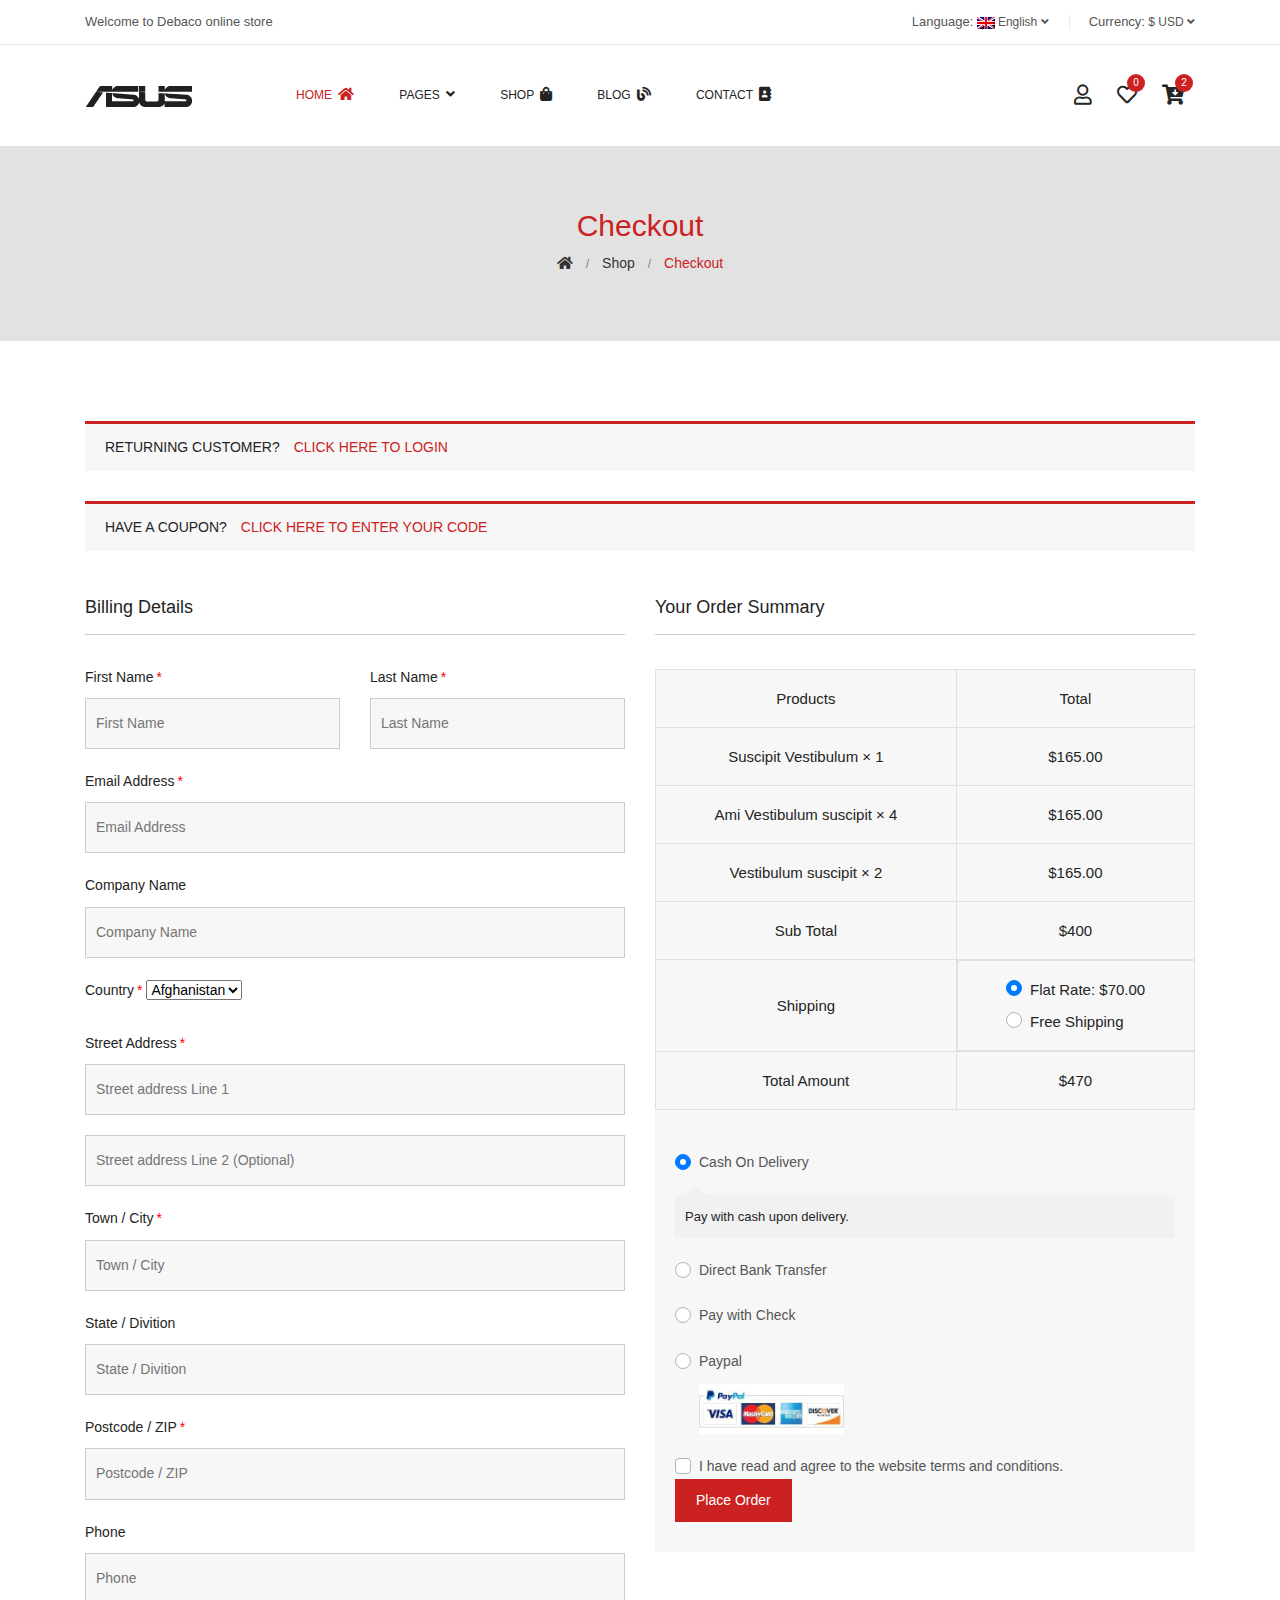
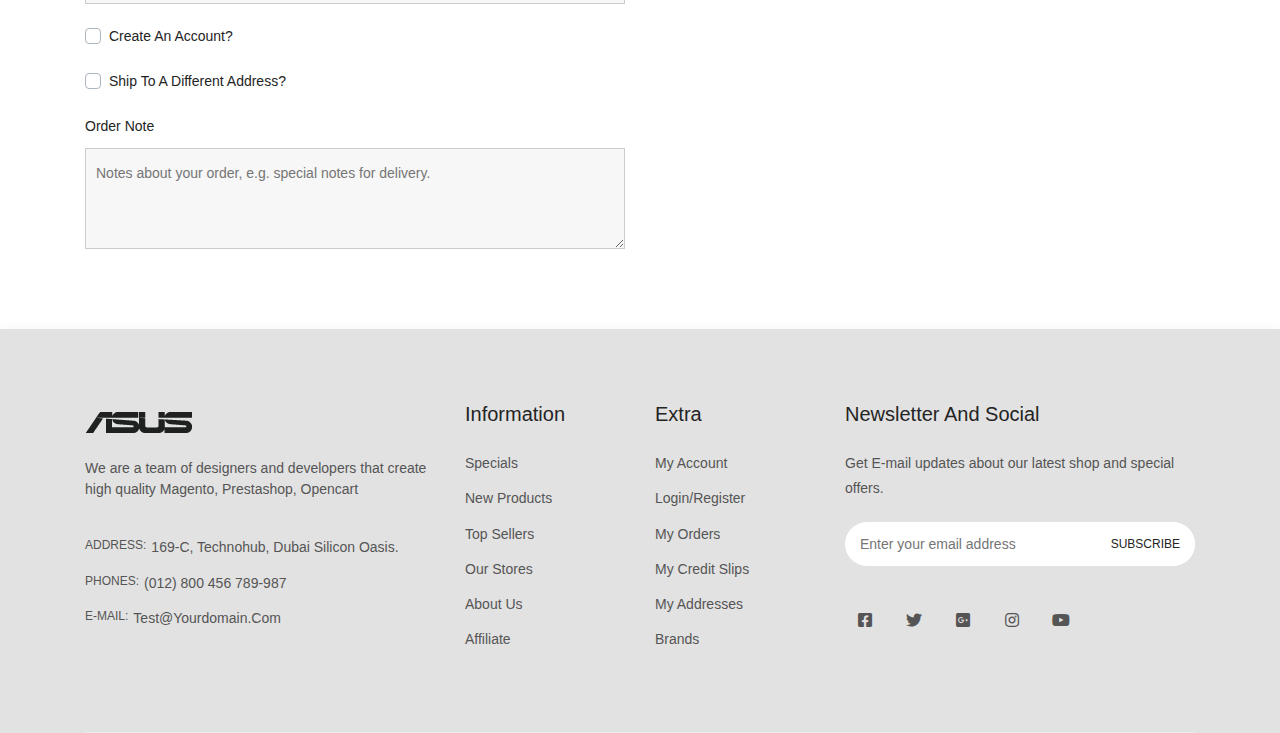
==== commit 45aa8ac9: "wishlist ready" ====
--- a/checkout.html
+++ b/checkout.html
@@ -103,8 +103,13 @@
                                             </li>
                                             <li class="static ">
                                                 <a href="#">Pages
-                                                    <i class="fas fa-pager"></i>
+                                                    <i class="fa fa-angle-down"></i>
                                                 </a>
+                                                <ul class="dropdown">
+                                                    <li><a href="cart.html">Cart</a></li>
+                                                    <li><a href="checkout.html">Checkout</a></li>
+                                                    <li><a href="wishlist.html">Wishlist</a></li>
+                                                  </ul>
                                             </li>
                                             <li class="static ">
                                                 <a href="products.html">Shop
--- a/css/temp.css
+++ b/css/temp.css
@@ -21,7 +21,214 @@
 21. modal
 22. sidebar
 23. footer */
-
+/*---------- main menu style start ---------*/
+.main-menu ul {
+  display: -webkit-box;
+  display: -webkit-flex;
+  display: -ms-flexbox;
+  display: flex;
+  -webkit-flex-wrap: wrap;
+  -ms-flex-wrap: wrap;
+  flex-wrap: wrap;
+}
+
+.main-menu ul li {
+  position: relative;
+}
+
+.main-menu ul li a {
+  color: #242424;
+  font-size: 12px;
+  padding: 40px 15px;
+  font-weight: 500;
+  display: block;
+  text-transform: uppercase;
+  border-radius: 5px;
+}
+
+.main-menu ul li a i {
+  font-size: 14px;
+  padding: 0 3px;
+}
+
+.main-menu ul li:first-child a {
+  padding-left: 0;
+}
+
+.main-menu ul li:hover > a,
+.main-menu ul li.active > a {
+  color: #cc2121;
+}
+
+.main-menu ul li ul.dropdown {
+  top: 100%;
+  left: 0;
+  width: 220px;
+  position: absolute;
+  -webkit-transition: 0.4s;
+  -o-transition: 0.4s;
+  transition: 0.4s;
+  background-color: #fff;
+  opacity: 0;
+  visibility: hidden;
+  z-index: 99999;
+  padding: 20px 0;
+  pointer-events: none;
+  -webkit-transform: translateY(20px);
+  -ms-transform: translateY(20px);
+  transform: translateY(20px);
+  border: 1px solid #ebebeb;
+}
+
+.main-menu ul li ul.dropdown li {
+  margin-right: 0;
+  border-right: none;
+  -webkit-flex-basis: 100%;
+  -ms-flex-preferred-size: 100%;
+  flex-basis: 100%;
+  padding: 0;
+}
+
+.main-menu ul li ul.dropdown li a {
+  color: #555;
+  font-size: 14px;
+  font-weight: 400;
+  padding: 5px 15px;
+  text-transform: capitalize;
+}
+
+.main-menu ul li ul.dropdown li a i {
+  float: right;
+  padding-top: 5px;
+}
+
+.main-menu ul li ul.dropdown li:hover > a {
+  color: #cc2121;
+  background-color: #fff;
+}
+
+.main-menu ul li ul.dropdown li ul.dropdown {
+  top: 100%;
+  left: 100%;
+  position: absolute;
+  width: 250px;
+  opacity: 0;
+  visibility: hidden;
+}
+
+.main-menu ul li ul.dropdown li:hover ul.dropdown {
+  top: 0;
+  opacity: 1;
+  visibility: visible;
+}
+
+.main-menu ul li ul.megamenu {
+  width: 900px;
+  padding: 20px;
+  border: 1px solid #ebebeb;
+}
+
+@media only screen and (min-width: 992px) and (max-width: 1199.98px) {
+  .main-menu ul li ul.megamenu {
+    width: 800px;
+    -webkit-transform: translate(-120px, 30px);
+    -ms-transform: translate(-120px, 30px);
+    transform: translate(-120px, 30px);
+  }
+}
+
+.main-menu ul li ul.megamenu li {
+  -webkit-flex-basis: 25%;
+  -ms-flex-preferred-size: 25%;
+  flex-basis: 25%;
+}
+
+.main-menu ul li ul.megamenu li.mega-title > a {
+  color: #242424;
+  font-size: 16px;
+  font-weight: 500;
+}
+
+.main-menu ul li ul.megamenu li ul li {
+  -webkit-flex-basis: 100%;
+  -ms-flex-preferred-size: 100%;
+  flex-basis: 100%;
+}
+
+.main-menu ul li ul.megamenu li:hover > a {
+  color: #cc2121;
+}
+
+.main-menu ul li ul.megamenu li.megamenu-banners {
+  -webkit-flex-basis: 100%;
+  -ms-flex-preferred-size: 100%;
+  flex-basis: 100%;
+  margin-top: 25px;
+  padding-bottom: 10px;
+  position: relative;
+}
+
+.main-menu ul li ul.megamenu li.megamenu-banners:before {
+  top: 0;
+  left: 0;
+  width: 100%;
+  height: 100%;
+  content: "";
+  position: absolute;
+  pointer-events: none;
+  background-color: rgba(255, 255, 255, 0.4);
+  opacity: 0;
+  visibility: hidden;
+  -webkit-transition: 0.4s;
+  -o-transition: 0.4s;
+  transition: 0.4s;
+}
+
+.main-menu ul li ul.megamenu li.megamenu-banners:hover:before {
+  opacity: 1;
+  visibility: visible;
+}
+
+.main-menu ul li:hover ul.dropdown {
+  opacity: 1;
+  visibility: visible;
+  pointer-events: visible;
+  -webkit-transform: translate(0);
+  -ms-transform: translate(0);
+  transform: translate(0);
+}
+
+.main-menu ul li:hover ul.megamenu {
+  opacity: 1;
+  visibility: visible;
+}
+
+@media only screen and (min-width: 992px) and (max-width: 1199.98px) {
+  .main-menu ul li:hover ul.megamenu {
+    -webkit-transform: translate(-120px, 0);
+    -ms-transform: translate(-120px, 0);
+    transform: translate(-120px, 0);
+  }
+}
+
+@media only screen and (min-width: 992px) and (max-width: 1199.98px) {
+  .main-menu.menu-style-4 ul li .megamenu {
+    width: 800px;
+    -webkit-transform: translate(-70px, 30px);
+    -ms-transform: translate(-70px, 30px);
+    transform: translate(-70px, 30px);
+  }
+}
+
+@media only screen and (min-width: 992px) and (max-width: 1199.98px) {
+  .main-menu.menu-style-4 ul li:hover .megamenu {
+    -webkit-transform: translate(-70px, 0);
+    -ms-transform: translate(-70px, 0);
+    transform: translate(-70px, 0);
+  }
+}
+
+/*---- header style 2 start ----*/
 /* ----scroll to top css start ----*/
 .scroll-top {
   bottom: 50px;
--- a/css/style.css
+++ b/css/style.css
@@ -295,12 +295,12 @@
   box-sizing: border-box;
   padding: 0.6% 0 0 0;
 }
-/* line 224, ../sass/partials/_navbar.scss */
+/* line 225, ../sass/partials/_navbar.scss */
 .header-area .mobile-header .mobile-main-header .pos-a .main-menu-area .m-menu ul li .row {
   border-bottom: 1px solid #f4e6e6;
   position: relative;
 }
-/* line 228, ../sass/partials/_navbar.scss */
+/* line 229, ../sass/partials/_navbar.scss */
 .header-area .mobile-header .mobile-main-header .pos-a .main-menu-area .m-menu ul li .row::after {
   content: "";
   position: absolute;
@@ -313,20 +313,20 @@
   -o-transition: 0.4s;
   transition: 0.4s;
 }
-/* line 240, ../sass/partials/_navbar.scss */
+/* line 241, ../sass/partials/_navbar.scss */
 .header-area .mobile-header .mobile-main-header .pos-a .main-menu-area .m-menu ul li .row:hover::after {
   width: 100%;
   left: 0%;
 }
-/* line 245, ../sass/partials/_navbar.scss */
+/* line 246, ../sass/partials/_navbar.scss */
 .header-area .mobile-header .mobile-main-header .pos-a .main-menu-area .m-menu ul li .row .col-6:hover a {
   color: #CC2121;
 }
-/* line 251, ../sass/partials/_navbar.scss */
+/* line 252, ../sass/partials/_navbar.scss */
 .header-area .mobile-header .mobile-main-header .pos-a .main-menu-area .m-menu ul li .row:hover .col-6 a {
   color: #CC2121;
 }
-/* line 264, ../sass/partials/_navbar.scss */
+/* line 265, ../sass/partials/_navbar.scss */
 .header-area .mobile-header .mobile-main-header .active {
   -webkit-transform: translateY(1px);
   -ms-transform: translateY(1px);
@@ -334,7 +334,7 @@
   visibility: visible;
   opacity: 1;
 }
-/* line 271, ../sass/partials/_navbar.scss */
+/* line 272, ../sass/partials/_navbar.scss */
 .header-area .mobile-header .mobile-main-header .mobile-menu-toggler {
   display: -webkit-box;
   display: -webkit-flex;
@@ -345,11 +345,11 @@
   -ms-flex-align: center;
   align-items: center;
 }
-/* line 281, ../sass/partials/_navbar.scss */
+/* line 282, ../sass/partials/_navbar.scss */
 .header-area .mobile-header .mobile-main-header .mobile-menu-toggler .user-hover {
   position: relative;
 }
-/* line 284, ../sass/partials/_navbar.scss */
+/* line 285, ../sass/partials/_navbar.scss */
 .header-area .mobile-header .mobile-main-header .mobile-menu-toggler .user-hover .dropdown-list {
   position: absolute;
   top: 100%;
@@ -368,12 +368,12 @@
   visibility: hidden;
   border: 1px solid #ebebeb;
 }
-/* line 298, ../sass/partials/_navbar.scss */
+/* line 299, ../sass/partials/_navbar.scss */
 .header-area .mobile-header .mobile-main-header .mobile-menu-toggler .user-hover .dropdown-list li {
   display: block;
   margin-left: 0;
 }
-/* line 302, ../sass/partials/_navbar.scss */
+/* line 303, ../sass/partials/_navbar.scss */
 .header-area .mobile-header .mobile-main-header .mobile-menu-toggler .user-hover .dropdown-list li a {
   color: #555;
   font-size: 13px;
@@ -382,11 +382,11 @@
   padding: 8px 0;
   text-transform: capitalize;
 }
-/* line 310, ../sass/partials/_navbar.scss */
+/* line 311, ../sass/partials/_navbar.scss */
 .header-area .mobile-header .mobile-main-header .mobile-menu-toggler .user-hover .dropdown-list li a:hover {
   color: #cc2121;
 }
-/* line 317, ../sass/partials/_navbar.scss */
+/* line 318, ../sass/partials/_navbar.scss */
 .header-area .mobile-header .mobile-main-header .mobile-menu-toggler .user-hover:hover .dropdown-list {
   opacity: 1;
   visibility: visible;
@@ -394,7 +394,7 @@
   -ms-transform: translateY(none);
   transform: translateY(none);
 }
-/* line 323, ../sass/partials/_navbar.scss */
+/* line 324, ../sass/partials/_navbar.scss */
 .header-area .mobile-header .mobile-main-header .mobile-menu-toggler .mini-cart-wrap {
   display: inline-block;
   font-size: 19px;
@@ -402,15 +402,15 @@
   position: relative;
   margin-left: 30px;
 }
-/* line 330, ../sass/partials/_navbar.scss */
+/* line 331, ../sass/partials/_navbar.scss */
 .header-area .mobile-header .mobile-main-header .mobile-menu-toggler .mini-cart-wrap a {
   color: #242424;
 }
-/* line 333, ../sass/partials/_navbar.scss */
+/* line 334, ../sass/partials/_navbar.scss */
 .header-area .mobile-header .mobile-main-header .mobile-menu-toggler .mini-cart-wrap a:hover {
   color: #CC2121;
 }
-/* line 338, ../sass/partials/_navbar.scss */
+/* line 339, ../sass/partials/_navbar.scss */
 .header-area .mobile-header .mobile-main-header .mobile-menu-toggler .mini-cart-wrap .notification {
   font-size: 13px;
   color: #fff;
@@ -425,11 +425,11 @@
   position: absolute;
   background-color: #CC2121;
 }
-/* line 354, ../sass/partials/_navbar.scss */
+/* line 355, ../sass/partials/_navbar.scss */
 .header-area .mobile-header .mobile-main-header .mobile-menu-toggler .mobile-menu-btn {
   margin-left: 15px;
 }
-/* line 357, ../sass/partials/_navbar.scss */
+/* line 358, ../sass/partials/_navbar.scss */
 .header-area .mobile-header .mobile-main-header .mobile-menu-toggler .mobile-menu-btn .bars {
   font-size: 30px;
   cursor: pointer;
@@ -437,7 +437,7 @@
   line-height: 1;
   padding-right: 0;
 }
-/* line 364, ../sass/partials/_navbar.scss */
+/* line 365, ../sass/partials/_navbar.scss */
 .header-area .mobile-header .mobile-main-header .mobile-menu-toggler .mobile-menu-btn .bars:hover {
   color: #CC2121;
 }
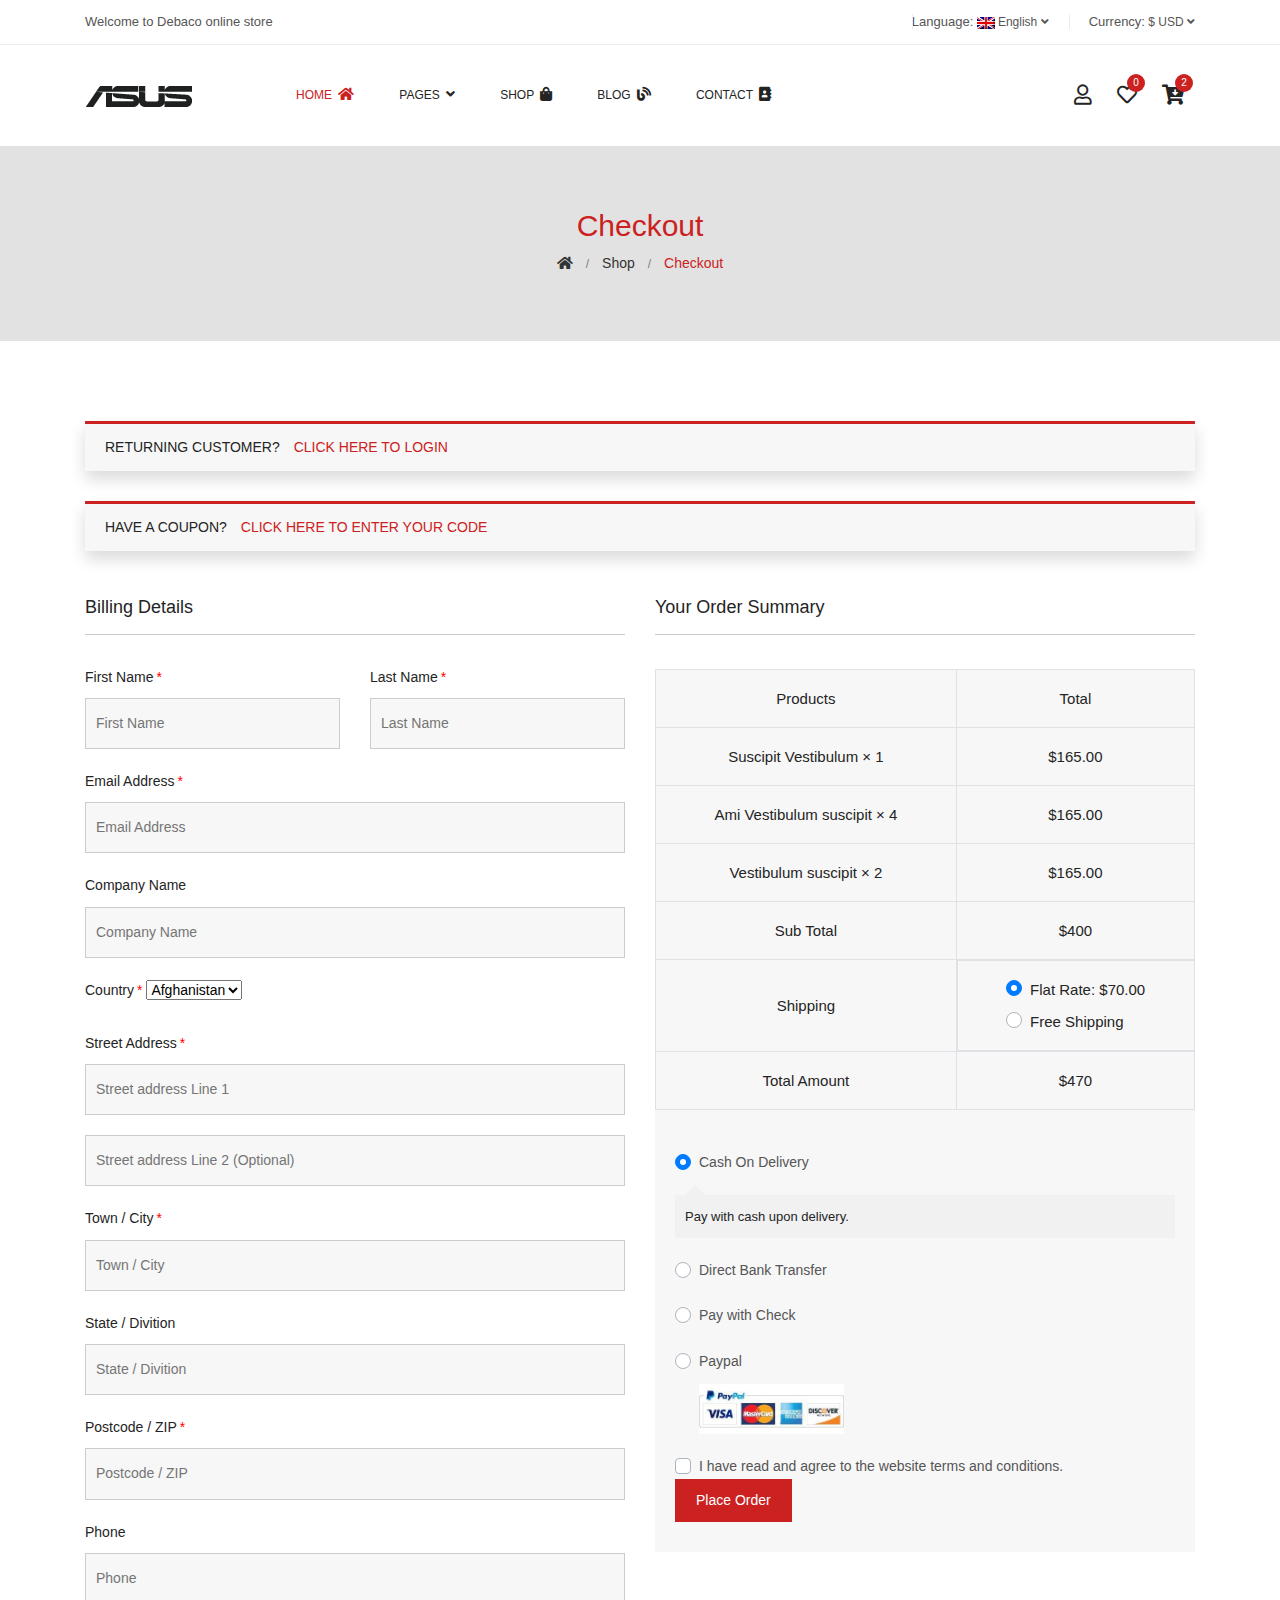
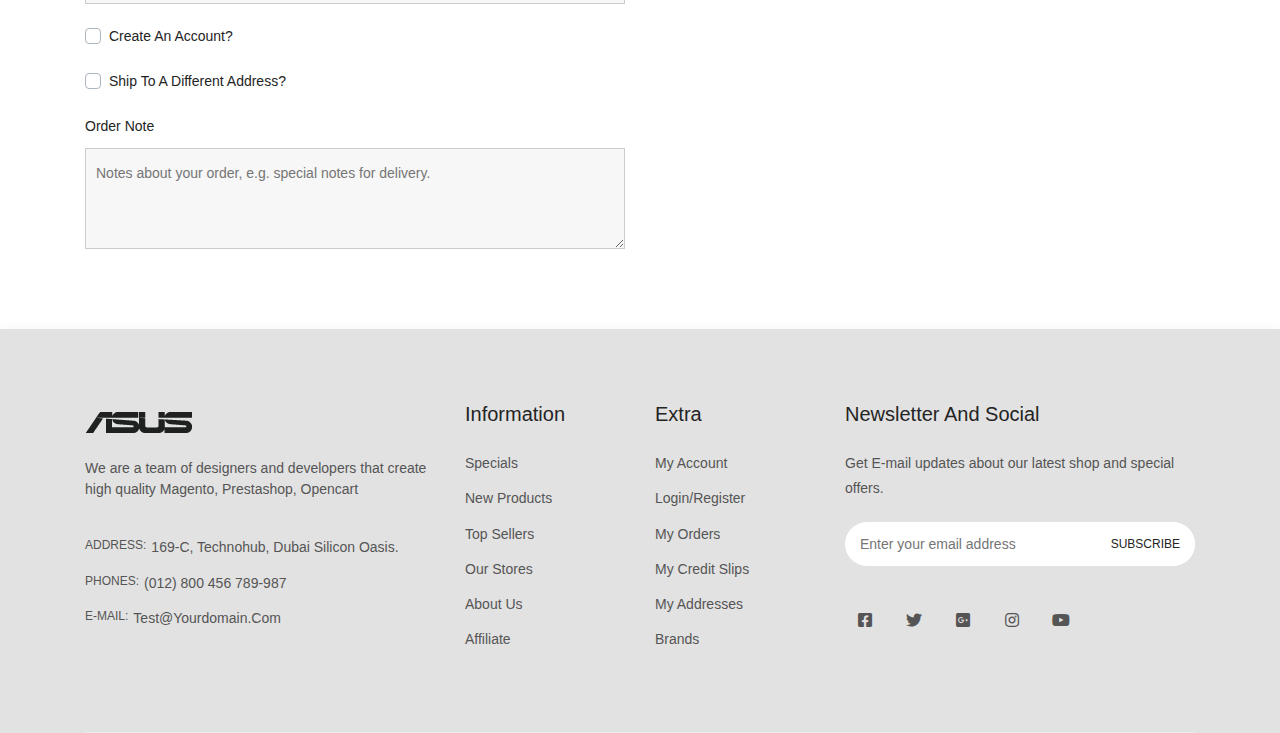
==== commit c12d68d1: "front_son" ====
--- a/checkout.html
+++ b/checkout.html
@@ -1,4 +1,4 @@
-<!doctype html>
+﻿<!doctype html>
 <html lang="en">
 
 <head>
@@ -799,7 +799,7 @@
                     </div>
                 </div>
             </div>
-            <!-- checkout main wrapper end -->
+        <!-- checkout main wrapper end -->
        
 
             <!-- Scroll to top start -->
--- a/css/temp.css
+++ b/css/temp.css
@@ -21,6 +21,983 @@
 21. modal
 22. sidebar
 23. footer */
+
+/* top scroll animation */
+#topBtn{
+  position: fixed;
+  bottom: 50%;
+  right: 0;
+  font-size: 27px;
+  border: 1px solid #CC2121;
+  background: transparent;
+  transition: 2s ease-in;
+  cursor: pointer;
+  display: none;
+  border-radius: 18px;
+    padding: 0 10px;
+}
+
+#topBtn i {
+  color:#CC2121;
+}
+#topBtn:focus{
+  outline:none;
+
+}
+/* top scroll animation */
+/*------ Start Compare Page Wrapper -----*/
+.compare-table .table tbody tr td {
+  text-align: center;
+  padding: 20px 20px;
+  vertical-align: middle;
+  border-color: #ccc;
+}
+
+.compare-table .table tbody tr td.first-column {
+  min-width: 175px;
+  font-size: 15px;
+  font-weight: 500;
+  color: #242424;
+  margin: 0;
+}
+
+@media only screen and (max-width: 767.98px) {
+  .compare-table .table tbody tr td.first-column {
+    min-width: 115px;
+  }
+}
+
+.compare-table .table tbody tr td.product-image-title {
+  min-width: 310px;
+  vertical-align: bottom;
+}
+
+@media only screen and (max-width: 767.98px) {
+  .compare-table .table tbody tr td.product-image-title {
+    min-width: 220px;
+  }
+}
+
+.compare-table .table tbody tr td.product-image-title .image {
+  clear: both;
+  width: 100%;
+  margin-bottom: 15px;
+  display: block;
+}
+
+.compare-table .table tbody tr td.product-image-title .category {
+  float: left;
+  clear: both;
+  color: #cc2121;
+  text-transform: capitalize;
+  letter-spacing: 0.5px;
+}
+
+.compare-table .table tbody tr td.product-image-title .title {
+  float: left;
+  clear: both;
+  font-size: 16px;
+  color: #242424;
+  font-weight: 500;
+  text-transform: capitalize;
+}
+
+.compare-table .table tbody tr td.product-image-title .title:hover {
+  color: #cc2121;
+}
+
+.compare-table .table tbody tr td.pro-desc p {
+  text-align: left;
+  margin: 0;
+}
+
+.compare-table .table tbody tr td.pro-price,
+.compare-table .table tbody tr td.pro-color,
+.compare-table .table tbody tr td.pro-stock {
+  font-size: 14px;
+  font-weight: 400;
+}
+
+.compare-table .table tbody tr td.pro-remove button {
+  border: none;
+  background-color: transparent;
+  padding: 0;
+  cursor: pointer;
+  -webkit-transition: 0.4s;
+  -o-transition: 0.4s;
+  transition: 0.4s;
+}
+
+.compare-table .table tbody tr td.pro-remove button:hover {
+  color: #e74c3c;
+}
+
+.compare-table .table tbody tr td.pro-remove button i {
+  font-size: 20px;
+}
+
+.compare-table .table tbody tr td.pro-ratting i {
+  color: #cc2121;
+}
+
+/*------ end Compare Page Wrapper -----*/
+/* #region card carausel smooth */
+
+/* #endregion card carausel */
+/*------- blog item start -------*/
+.blog-post-item:hover .blog-thumb img {
+  -webkit-transform: scale(1.1);
+  -ms-transform: scale(1.1);
+  transform: scale(1.1);
+}
+
+.blog-thumb {
+  overflow: hidden;
+}
+
+.blog-thumb img {
+  width: 100%;
+}
+
+.blog-content {
+  padding-top: 15px;
+}
+
+.blog-title {
+  font-size: 18px;
+  font-weight: 500;
+  line-height: 1.3;
+  letter-spacing: -0.5px;
+}
+
+@media only screen and (max-width: 767.98px) {
+  .blog-title {
+    font-size: 16px;
+  }
+}
+
+.blog-title-large {
+  font-size: 20px;
+}
+
+@media only screen and (max-width: 767.98px) {
+  .blog-title-large {
+    font-size: 18px;
+  }
+}
+
+.blog-title a {
+  color: #242424;
+  display: block;
+}
+
+.blog-title a:hover {
+  color: #cc2121;
+}
+
+.blog-meta p {
+  font-size: 13px;
+  line-height: 1;
+  font-weight: 400;
+  color: #777;
+  padding-top: 15px;
+}
+
+/*------- blog item end -------*/
+/*------- blog list wrapper start -------*/
+.blog-list-inner .blog-post-item {
+  display: -webkit-box;
+  display: -webkit-flex;
+  display: -ms-flexbox;
+  display: flex;
+}
+
+@media only screen and (max-width: 767.98px) {
+  .blog-list-inner .blog-post-item {
+    display: block;
+  }
+}
+
+.blog-list-inner .blog-post-item .blog-thumb {
+  max-width: 40%;
+  -webkit-flex-basis: 40%;
+  -ms-flex-preferred-size: 40%;
+  flex-basis: 40%;
+}
+
+@media only screen and (max-width: 767.98px) {
+  .blog-list-inner .blog-post-item .blog-thumb {
+    max-width: 100%;
+    -webkit-flex-basis: 100%;
+    -ms-flex-preferred-size: 100%;
+    flex-basis: 100%;
+  }
+}
+
+.blog-list-inner .blog-post-item .blog-content {
+  padding-top: 0;
+  padding-left: 20px;
+  max-width: calc(100% - 40%);
+  -webkit-flex-basis: calc(100% - 40%);
+  -ms-flex-preferred-size: calc(100% - 40%);
+  flex-basis: calc(100% - 40%);
+}
+
+@media only screen and (max-width: 767.98px) {
+  .blog-list-inner .blog-post-item .blog-content {
+    padding-left: 0;
+    padding-top: 25px;
+    max-width: 100%;
+    -webkit-flex-basis: 100%;
+    -ms-flex-preferred-size: 100%;
+    flex-basis: 100%;
+  }
+}
+
+.blog-list-inner .blog-post-item .blog-content .blog-desc {
+  padding-top: 20px;
+}
+
+@media only screen and (min-width: 768px) and (max-width: 991.98px), only screen and (max-width: 767.98px) {
+  .blog-list-inner .blog-post-item .blog-content .blog-desc {
+    padding-top: 10px;
+  }
+}
+
+/*------- blog list wrapper end -------*/
+/*----- blog sidebar start -------*/
+@media only screen and (min-width: 992px) and (max-width: 1199.98px) {
+  .blog-sidebar-wrapper {
+    margin-bottom: -5px;
+  }
+}
+
+@media only screen and (min-width: 768px) and (max-width: 991.98px) {
+  .blog-sidebar-wrapper {
+    margin-top: 77px;
+    margin-bottom: -5px;
+  }
+}
+
+@media only screen and (max-width: 767.98px) {
+  .blog-sidebar-wrapper {
+    margin-top: 60px;
+    margin-bottom: -5px;
+  }
+}
+
+.blog-sidebar-wrapper .blog-sidebar:last-child {
+  margin-bottom: 0;
+}
+
+.blog-sidebar {
+  margin-bottom: 30px;
+}
+
+.blog-sidebar .title {
+  color: #242424;
+  font-size: 20px;
+  line-height: 1;
+  margin-top: -2px;
+  font-weight: 500;
+  margin-bottom: 40px;
+  position: relative;
+  text-transform: capitalize;
+}
+
+@media only screen and (max-width: 479.98px) {
+  .blog-sidebar .title {
+    font-size: 18px;
+  }
+}
+
+.blog-sidebar .title:before {
+  width: 100%;
+  height: 1px;
+  bottom: -10px;
+  left: 0;
+  background-color: #ebebeb;
+  content: "";
+  position: absolute;
+}
+
+.blog-sidebar .search-field {
+  width: calc(100% - 50px);
+  border: 1px solid #ccc;
+  padding: 0 10px;
+  color: #555;
+  font-size: 14px;
+  height: 50px;
+  float: left;
+  text-transform: capitalize;
+}
+
+.blog-sidebar .search-btn {
+  width: 50px;
+  height: 50px;
+  margin-left: -4px;
+  text-align: center;
+  cursor: pointer;
+  background-color: #f8f8f8;
+  border: 1px solid #ccc;
+  -webkit-transition: 0.4s;
+  -o-transition: 0.4s;
+  transition: 0.4s;
+}
+
+.blog-sidebar .search-btn i {
+  font-size: 20px;
+  line-height: 50px;
+  color: #242424;
+  -webkit-transition: 0.4s;
+  -o-transition: 0.4s;
+  transition: 0.4s;
+}
+
+.blog-sidebar .search-btn:hover {
+  background-color: #cc2121;
+  border-color: #cc2121;
+}
+
+.blog-sidebar .search-btn:hover i {
+  color: #fff;
+}
+
+.blog-sidebar .blog-archive {
+  margin-top: -10px;
+}
+
+.blog-sidebar .blog-archive li a {
+  color: #555;
+  font-size: 14px;
+  line-height: 1;
+  text-transform: capitalize;
+  padding: 13px 0;
+  display: inline-block;
+}
+
+.blog-sidebar .blog-archive li a:hover {
+  color: #cc2121;
+}
+
+.blog-sidebar .blog-archive li:last-child a {
+  padding-bottom: 0;
+}
+
+.blog-sidebar .blog-archive li:first-child a {
+  padding-top: 0;
+}
+
+.blog-sidebar .blog-tags li {
+  display: inline-block;
+  margin-bottom: 5px;
+}
+
+.blog-sidebar .blog-tags li a {
+  color: #242424;
+  font-size: 13px;
+  border: 1px solid #ccc;
+  padding: 6px 15px 4px;
+  display: inline-block;
+  text-transform: uppercase;
+}
+
+.blog-sidebar .blog-tags li a:hover {
+  color: #fff;
+  background-color: #cc2121;
+  border-color: #cc2121;
+}
+
+/*----- blog sidebar end -------*/
+.blog-category {
+  margin-top: -10px;
+}
+
+/*------ recent post start ------*/
+.recent-post .recent-post-item:last-child {
+  margin-bottom: 0;
+}
+
+.recent-post-item {
+  margin-bottom: 30px;
+  display: -webkit-box;
+  display: -webkit-flex;
+  display: -ms-flexbox;
+  display: flex;
+}
+
+.recent-post-item .product-thumb {
+  max-width: 70px;
+  -webkit-box-flex: 1;
+  -webkit-flex: 1 0 70px;
+  -ms-flex: 1 0 70px;
+  flex: 1 0 70px;
+}
+
+.recent-post-item .recent-post-description {
+  padding-left: 10px;
+}
+
+.recent-post-item .recent-post-description h4 {
+  font-size: 14px;
+  line-height: 1.3;
+  font-weight: 500;
+  padding-bottom: 5px;
+  text-transform: capitalize;
+}
+
+@media only screen and (min-width: 992px) and (max-width: 1199.98px) {
+  .recent-post-item .recent-post-description h4 {
+    font-size: 13px;
+    padding-bottom: 5px;
+  }
+}
+
+.recent-post-item .recent-post-description h4 a {
+  color: #242424;
+}
+
+.recent-post-item .recent-post-description h4 a:hover {
+  color: #cc2121;
+}
+
+.recent-post-item .recent-post-description p {
+  text-transform: capitalize;
+}
+
+/*------ recent post end ------*/
+.entry-summary {
+  padding-top: 25px;
+}
+
+blockquote {
+  border-left: 5px solid #cc2121;
+  margin: 25px 32px 25px 30px;
+  background-color: #f8f8f8;
+  padding: 15px;
+}
+
+.blog-details-post .blog-content .blog-title {
+  font-size: 24px;
+  padding-top: 10px;
+}
+
+@media only screen and (max-width: 767.98px) {
+  .blog-details-post .blog-content .blog-title {
+    font-size: 20px;
+  }
+}
+
+@media only screen and (max-width: 479.98px) {
+  .blog-details-post .blog-content .blog-title {
+    font-size: 18px;
+  }
+}
+
+.blog-details-post:hover .blog-thumb img {
+  -webkit-transform: none;
+  -ms-transform: none;
+  transform: none;
+}
+
+/*------- blog main content wrapper start --------*/
+.blog-post-item .tag-line {
+  padding: 10px 0;
+  margin-top: 20px;
+  border-top: 1px solid #ebebeb;
+  border-bottom: 1px solid #ebebeb;
+}
+
+.blog-post-item .tag-line h5 {
+  color: #242424;
+  font-size: 14px;
+  font-weight: 500;
+  text-transform: uppercase;
+  display: inline-block;
+  padding-right: 5px;
+}
+
+.blog-post-item .tag-line a {
+  color: #242424;
+  font-style: italic;
+  font-size: 14px;
+  text-transform: capitalize;
+}
+
+.blog-post-item .tag-line a:hover {
+  color: #cc2121;
+}
+
+.blog-share-link {
+  display: -webkit-box;
+  display: -webkit-flex;
+  display: -ms-flexbox;
+  display: flex;
+  -webkit-box-align: center;
+  -webkit-align-items: center;
+  -ms-flex-align: center;
+  align-items: center;
+  padding-top: 30px;
+}
+
+@media only screen and (min-width: 768px) and (max-width: 991.98px), only screen and (max-width: 767.98px) {
+  .blog-share-link {
+    padding-top: 15px;
+  }
+}
+
+.blog-share-link h5 {
+  font-size: 14px;
+  font-weight: 500;
+  color: #242424;
+  padding-right: 15px;
+  text-transform: uppercase;
+}
+
+.blog-share-link .blog-social-icon a {
+  width: 36px;
+  height: 36px;
+  font-size: 15px;
+  line-height: 36px;
+  text-align: center;
+  display: inline-block;
+  color: #fff;
+  border-radius: 50%;
+  margin-right: 5px;
+}
+
+.blog-share-link .blog-social-icon a.facebook {
+  background-color: #3b5999;
+}
+
+.blog-share-link .blog-social-icon a.twitter {
+  background-color: #1da1f2;
+}
+
+.blog-share-link .blog-social-icon a.pinterest {
+  background-color: #cb2028;
+}
+
+.blog-share-link .blog-social-icon a.google {
+  background-color: #fe6d4c;
+}
+
+.blog-share-link .blog-social-icon a:hover.facebook {
+  background-color: #2d4474;
+}
+
+.blog-share-link .blog-social-icon a:hover.twitter {
+  background-color: #0c85d0;
+}
+
+.blog-share-link .blog-social-icon a:hover.pinterest {
+  background-color: #9f191f;
+}
+
+.blog-share-link .blog-social-icon a:hover.google {
+  background-color: #fe4419;
+}
+
+@media only screen and (max-width: 479.98px) {
+  .blog-share-link .blog-social-icon a {
+    width: 30px;
+    height: 30px;
+    line-height: 30px;
+    font-size: 13px;
+    margin-right: 0;
+  }
+}
+
+/*--- blog main content wrapper end ---*/
+/*--- blog comment section start ---*/
+.comment-section {
+  margin-top: -3px;
+}
+
+.comment-section h3 {
+  color: #242424;
+  font-size: 18px;
+  line-height: 1;
+  font-weight: 500;
+  padding-bottom: 15px;
+  text-transform: uppercase;
+}
+
+.comment-section ul li {
+  display: -webkit-box;
+  display: -webkit-flex;
+  display: -ms-flexbox;
+  display: flex;
+  padding: 10px 20px;
+  margin-bottom: 30px;
+  border: 1px solid #ebebeb;
+}
+
+.comment-section ul li:last-child {
+  margin-bottom: 5px;
+}
+
+@media only screen and (max-width: 479.98px) {
+  .comment-section ul li {
+    display: block;
+  }
+}
+
+.comment-section ul li .author-avatar {
+  -webkit-flex-basis: 66px;
+  -ms-flex-preferred-size: 66px;
+  flex-basis: 66px;
+  max-height: 62px;
+  margin-right: 10px;
+}
+
+@media only screen and (max-width: 479.98px) {
+  .comment-section ul li .author-avatar {
+    -webkit-flex-basis: 100%;
+    -ms-flex-preferred-size: 100%;
+    flex-basis: 100%;
+    max-width: 66px;
+    height: 62px;
+  }
+}
+
+.comment-section ul li.comment-children {
+  margin-left: 40px;
+}
+
+@media only screen and (max-width: 479.98px) {
+  .comment-section ul li.comment-children {
+    margin-left: 20px;
+  }
+}
+
+.comment-section ul li .comment-body {
+  -webkit-flex-basis: 100%;
+  -ms-flex-preferred-size: 100%;
+  flex-basis: 100%;
+}
+
+.comment-section ul li .comment-body h5 {
+  color: #242424;
+  font-size: 14px;
+  font-weight: 500;
+  padding-bottom: 5px;
+  text-transform: capitalize;
+}
+
+.comment-section ul li .comment-body .comment-post-date {
+  color: #555;
+  padding-bottom: 10px;
+}
+
+.comment-section ul li .comment-body .reply-btn {
+  float: right;
+}
+
+.comment-section ul li .comment-body .reply-btn a {
+  color: #242424;
+  font-size: 12px;
+  display: inline-block;
+  padding: 4px 15px;
+  border-radius: 20px;
+  text-transform: capitalize;
+  border: 1px solid #ebebeb;
+}
+
+.comment-section ul li .comment-body .reply-btn a:hover {
+  color: #fff !important;
+  border-color: #cc2121;
+  background-color: #cc2121;
+}
+
+/*--- blog comment section end ---*/
+/*------ blog comment box start -----*/
+.blog-comment-wrapper {
+  margin-top: -8px;
+}
+
+.blog-comment-wrapper h3 {
+  color: #242424;
+  font-size: 18px;
+  line-height: 1;
+  font-weight: 500;
+  padding-bottom: 15px;
+  text-transform: uppercase;
+  border-bottom: 1px solid #f0f0f0;
+}
+
+.blog-comment-wrapper p {
+  margin-bottom: 10px;
+  padding-top: 10px;
+}
+
+.blog-comment-wrapper .comment-post-box label {
+  color: #242424;
+  font-weight: 500;
+  margin-bottom: 10px;
+  display: block;
+  text-transform: capitalize;
+}
+
+.blog-comment-wrapper .comment-post-box .coment-field {
+  background: #f8f8f8;
+  border: none;
+  color: #555;
+  padding: 8px 10px;
+  width: 100%;
+}
+
+@media only screen and (max-width: 767.98px) {
+  .blog-comment-wrapper .comment-post-box .coment-field {
+    margin-bottom: 20px;
+  }
+}
+
+.blog-comment-wrapper .comment-post-box textarea {
+  height: 130px;
+  margin-bottom: 20px;
+  padding: 10px;
+  width: 100%;
+  background: #f8f8f8;
+  border: none;
+}
+
+.blog-comment-wrapper .comment-post-box .coment-btn {
+  margin-top: 30px;
+}
+
+@media only screen and (max-width: 767.98px) {
+  .blog-comment-wrapper .comment-post-box .coment-btn {
+    margin-top: 10px;
+  }
+}
+
+/*------- blog comment box end --------*/
+/*------ pagination area style start ------*/
+.paginatoin-area {
+  margin-top: 30px;
+  padding: 20px;
+  background-color: #f6f6f6;
+}
+
+.paginatoin-area .pagination-box {
+  display: -webkit-box;
+  display: -webkit-flex;
+  display: -ms-flexbox;
+  display: flex;
+  -webkit-box-pack: center;
+  -webkit-justify-content: center;
+  -ms-flex-pack: center;
+  justify-content: center;
+}
+
+.paginatoin-area .pagination-box li {
+  margin-right: 5px;
+  display: inline-block;
+}
+
+.paginatoin-area .pagination-box li:last-child {
+  margin-right: 0;
+}
+
+.paginatoin-area .pagination-box li a {
+  color: #242424;
+  height: 36px;
+  width: 36px;
+  font-size: 14px;
+  display: inline-block;
+  padding: 0 10px;
+  text-align: center;
+  line-height: 36px;
+  background-color: #fff;
+}
+
+.paginatoin-area .pagination-box li a i {
+  font-size: 12px;
+  line-height: 36px;
+}
+
+.paginatoin-area .pagination-box li a:hover {
+  color: #fff;
+  border-color: #cc2121;
+  background-color: #cc2121;
+}
+
+.paginatoin-area .pagination-box li.active a {
+  color: #fff;
+  background-color: #cc2121;
+}
+
+/*------ pagination area style end ------*/
+/*------ Start Login & Register Page ------*/
+.login-reg-form-wrap {
+  background-color: #fff;
+  -webkit-box-shadow: 0 0 6px rgba(0, 0, 0, 0.1);
+  box-shadow: 0 0 6px rgba(0, 0, 0, 0.1);
+  padding: 23px 30px 30px;
+}
+
+@media only screen and (max-width: 575.98px) {
+  .login-reg-form-wrap {
+    padding: 23px 15px 30px;
+  }
+}
+
+.login-reg-form-wrap h2 {
+  font-weight: 400;
+  font-size: 24px;
+  line-height: 1;
+  text-transform: capitalize;
+  color: #242424;
+  border-bottom: #ccc;
+  margin-bottom: 30px;
+}
+
+.login-reg-form-wrap form .create-account {
+  margin-top: 25px;
+}
+
+.login-reg-form-wrap .login-reg-form-meta a {
+  color: #cc2121;
+}
+
+@media only screen and (min-width: 768px) and (max-width: 991.98px) {
+  .sign-up-form {
+    margin-top: 80px;
+  }
+}
+
+@media only screen and (max-width: 767.98px) {
+  .sign-up-form {
+    margin-top: 62px;
+  }
+}
+
+/*------ end Login & Register Page ------*/
+/*-------- Start My Account Page Wrapper --------*/
+.myaccount-tab-menu {
+  -webkit-box-orient: vertical;
+  -webkit-box-direction: normal;
+  -webkit-flex-direction: column;
+  -ms-flex-direction: column;
+  flex-direction: column;
+}
+
+.myaccount-tab-menu a {
+  border: 1px solid #ccc;
+  border-bottom: none;
+  color: #242424;
+  font-weight: 400;
+  font-size: 15px;
+  display: block;
+  padding: 10px 15px;
+  text-transform: uppercase;
+}
+
+.myaccount-tab-menu a:last-child {
+  border-bottom: 1px solid #ccc;
+}
+
+.myaccount-tab-menu a:hover,
+.myaccount-tab-menu a.active {
+  background-color: #cc2121;
+  border-color: #cc2121;
+  color: #fff;
+}
+
+.myaccount-tab-menu a i.fa {
+  font-size: 14px;
+  text-align: center;
+  width: 25px;
+}
+
+@media only screen and (max-width: 767.98px) {
+  #myaccountContent {
+    margin-top: 30px;
+  }
+}
+
+.myaccount-content {
+  border: 1px solid #eeeeee;
+  padding: 30px;
+}
+
+@media only screen and (max-width: 575.98px) {
+  .myaccount-content {
+    padding: 20px 15px;
+  }
+}
+
+.myaccount-content form {
+  margin-top: -20px;
+}
+
+.myaccount-content h3 {
+  font-size: 20px;
+  border-bottom: 1px dashed #ccc;
+  padding-bottom: 10px;
+  margin-bottom: 25px;
+  font-weight: 400;
+}
+
+.myaccount-content .welcome a {
+  color: #242424;
+}
+
+.myaccount-content .welcome a:hover {
+  color: #cc2121;
+}
+
+.myaccount-content .welcome strong {
+  font-weight: 500;
+  color: #cc2121;
+}
+
+.myaccount-content fieldset {
+  margin-top: 20px;
+}
+
+.myaccount-content fieldset legend {
+  color: #242424;
+  font-size: 20px;
+  margin-top: 20px;
+  font-weight: 400;
+  border-bottom: 1px dashed #ccc;
+}
+
+.myaccount-table {
+  white-space: nowrap;
+  font-size: 14px;
+}
+
+.myaccount-table table th,
+.myaccount-table .table th {
+  color: #242424;
+  padding: 10px;
+  font-weight: 400;
+  background-color: #f8f8f8;
+  border-color: #ccc;
+  border-bottom: 0;
+}
+
+.myaccount-table table td,
+.myaccount-table .table td {
+  padding: 10px;
+  vertical-align: middle;
+  border-color: #ccc;
+}
+
+.saved-message {
+  background-color: #f4f5f7;
+  border-top: 3px solid #cc2121;
+  border-radius: 5px 5px 0 0;
+  font-weight: 400;
+  font-size: 15px;
+  color: #555;
+  padding: 20px;
+}
+
+/*-------- Start My Account Page Wrapper --------*/
 /*---------- main menu style start ---------*/
 .main-menu ul {
   display: -webkit-box;
--- a/css/style.css
+++ b/css/style.css
@@ -698,31 +698,6 @@
 .card .card-footer .pro-btns .add-to-card .btn-cart2 {
   padding: 0px 5px;
 }
-@media only screen and (min-width: 1199.98px) {
-  /* line 33, ../sass/partials/shop/_Product_Categories.scss */
-  .card .card-footer .pro-btns .add-to-card .btn-cart2 {
-    margin-left: 121px;
-  }
-}
-@media only screen and (min-width: 992px) and (max-width: 1199.98px) {
-  /* line 33, ../sass/partials/shop/_Product_Categories.scss */
-  .card .card-footer .pro-btns .add-to-card .btn-cart2 {
-    margin-left: 121px;
-  }
-}
-@media only screen and (min-width: 768px) {
-  /* line 33, ../sass/partials/shop/_Product_Categories.scss */
-  .card .card-footer .pro-btns .add-to-card .btn-cart2 {
-    padding: 0 10px;
-    margin-left: 72px;
-  }
-}
-@media only screen and (min-width: 575.98px) {
-  /* line 33, ../sass/partials/shop/_Product_Categories.scss */
-  .card .card-footer .pro-btns .add-to-card .btn-cart2 {
-    margin-left: 5px;
-  }
-}
 
 /* line 1, ../sass/partials/_blog.scss */
 .btn-hero {
@@ -749,6 +724,7 @@
   padding: 0.5% 1.5%;
   border: 1px solid;
   border-radius: 16%;
+  margin-right: 1%;
 }
 /* line 18, ../sass/partials/shop/_compareModal.scss */
 .compareOpen .tooltip-text {
@@ -858,6 +834,90 @@
 }
 /* line 126, ../sass/partials/shop/_compareModal.scss */
 .compare .modal-body .row .product-det .minicart-remove:hover {
+  color: #cc2121;
+}
+
+/* line 137, ../sass/partials/shop/_compareModal.scss */
+.btn-dark {
+  border: 1px solid #fff;
+}
+/* line 141, ../sass/partials/shop/_compareModal.scss */
+.btn-dark:hover {
+  color: #cc2121;
+  border: 1px solid #cc2121;
+}
+
+/* line 147, ../sass/partials/shop/_compareModal.scss */
+.compareOpenM {
+  z-index: 10000;
+  position: fixed;
+  bottom: 0;
+  right: 0;
+}
+
+/* line 153, ../sass/partials/shop/_compareModal.scss */
+.compareMobile {
+  position: fixed;
+  bottom: 0;
+  width: 100%;
+  -webkit-transform: translate3d(0%, 0, 0);
+  -ms-transform: translate3d(0%, 0, 0);
+  -o-transform: translate3d(0%, 0, 0);
+  transform: translate3d(0%, 0, 0);
+  border-top: 1px solid #555;
+}
+
+/* line 164, ../sass/partials/shop/_compareModal.scss */
+.compareMobile.fade {
+  bottom: -150px;
+  -webkit-transition: opacity 0.5s linear, bottom 0.5s ease-out;
+  -moz-transition: opacity 0.5s linear, bottom 0.5s ease-out;
+  -o-transition: opacity 0.5s linear, bottom 0.5s ease-out;
+  transition: opacity 0.5s linear, bottom 0.5s ease-out;
+}
+
+/* line 173, ../sass/partials/shop/_compareModal.scss */
+.compareMobile.fade.show {
+  bottom: 0;
+  opacity: 1;
+  visibility: visible;
+  pointer-events: visible;
+  z-index: 99999999;
+  -webkit-animation: slideInUp 1s forwards;
+  animation: slideInUp 1s forwards;
+}
+
+/* line 185, ../sass/partials/shop/_compareModal.scss */
+.compareMobile .modal-header .close:hover {
+  color: #cc2121;
+}
+/* line 188, ../sass/partials/shop/_compareModal.scss */
+.compareMobile .modal-header .close:focus {
+  outline: none;
+}
+/* line 198, ../sass/partials/shop/_compareModal.scss */
+.compareMobile .modal-body .row .product-det .minicart-removeM {
+  max-width: 30px;
+  -webkit-flex-basis: 30px;
+  -ms-flex-preferred-size: 30px;
+  flex-basis: 30px;
+  text-align: center;
+  font-size: 18px;
+  line-height: 1;
+  color: #242424;
+  background: transparent;
+  border: none;
+}
+/* line 210, ../sass/partials/shop/_compareModal.scss */
+.compareMobile .modal-body .row .product-det .minicart-removeM:focus {
+  outline: 0;
+}
+/* line 215, ../sass/partials/shop/_compareModal.scss */
+.compareMobile .modal-body .row .product-det .minicart-removeM:hover {
+  color: #cc2121;
+}
+/* line 226, ../sass/partials/shop/_compareModal.scss */
+.compareMobile .modal-footer a:hover {
   color: #cc2121;
 }
 
@@ -964,31 +1024,6 @@
 .card .card-footer .pro-btns .add-to-card .btn-cart2 {
   padding: 0px 5px;
 }
-@media only screen and (min-width: 1199.98px) {
-  /* line 33, ../sass/partials/shop/_Product_Categories.scss */
-  .card .card-footer .pro-btns .add-to-card .btn-cart2 {
-    margin-left: 121px;
-  }
-}
-@media only screen and (min-width: 992px) and (max-width: 1199.98px) {
-  /* line 33, ../sass/partials/shop/_Product_Categories.scss */
-  .card .card-footer .pro-btns .add-to-card .btn-cart2 {
-    margin-left: 121px;
-  }
-}
-@media only screen and (min-width: 768px) {
-  /* line 33, ../sass/partials/shop/_Product_Categories.scss */
-  .card .card-footer .pro-btns .add-to-card .btn-cart2 {
-    padding: 0 10px;
-    margin-left: 72px;
-  }
-}
-@media only screen and (min-width: 575.98px) {
-  /* line 33, ../sass/partials/shop/_Product_Categories.scss */
-  .card .card-footer .pro-btns .add-to-card .btn-cart2 {
-    margin-left: 5px;
-  }
-}
 
 /* line 7, ../sass/style.scss */
 body {
@@ -1111,7 +1146,7 @@
   padding: 0 10px;
   border-bottom: none;
 }
-/* line 150, ../sass/style.scss */
+/* line 151, ../sass/style.scss */
 body .modal .modal-header .close {
   color: #242424;
   font-size: 34px;
@@ -1129,17 +1164,17 @@
   line-height: 30px;
   border-radius: 50%;
 }
-/* line 168, ../sass/style.scss */
+/* line 169, ../sass/style.scss */
 body .modal .modal-body {
   padding: 20px 20px 20px 20px;
 }
 @media only screen and (max-width: 479.98px) {
-  /* line 173, ../sass/style.scss */
+  /* line 174, ../sass/style.scss */
   body .modal .modal-body {
     padding: 10px;
   }
 }
-/* line 189, ../sass/style.scss */
+/* line 190, ../sass/style.scss */
 body .product-countdown {
   display: -webkit-box;
   display: -webkit-flex;
@@ -1148,7 +1183,7 @@
   margin-top: 15px;
   margin-bottom: 15px;
 }
-/* line 198, ../sass/style.scss */
+/* line 199, ../sass/style.scss */
 body .product-countdown .single-countdown {
   text-align: center;
   margin-right: 10px;
@@ -1157,7 +1192,7 @@
   width: 50px;
   background-color: #eaeaea;
 }
-/* line 207, ../sass/style.scss */
+/* line 208, ../sass/style.scss */
 body .product-countdown .single-countdown__time {
   color: #cc2121;
   font-size: 18px;
@@ -1165,7 +1200,7 @@
   display: block;
   line-height: 1;
 }
-/* line 215, ../sass/style.scss */
+/* line 216, ../sass/style.scss */
 body .product-countdown .single-countdown__text {
   display: block;
   font-size: 12px;
@@ -1174,16 +1209,16 @@
   line-height: 1;
   text-transform: capitalize;
 }
-/* line 224, ../sass/style.scss */
+/* line 225, ../sass/style.scss */
 body .product-countdown .single-countdown:first-child {
   background-color: #cc2121;
 }
-/* line 228, ../sass/style.scss */
+/* line 229, ../sass/style.scss */
 body .product-countdown .single-countdown:first-child .single-countdown__time,
 body .product-countdown .single-countdown:first-child .single-countdown__text {
   color: #fff;
 }
-/* line 236, ../sass/style.scss */
+/* line 237, ../sass/style.scss */
 body .pro-qty input {
   width: 28px;
   float: left;
@@ -1194,7 +1229,7 @@
   text-align: center;
   background-color: transparent;
 }
-/* line 248, ../sass/style.scss */
+/* line 249, ../sass/style.scss */
 body .btn-cart2 {
   color: #fff;
   font-size: 14px;
@@ -1202,12 +1237,12 @@
   background-color: #CC2121;
   text-transform: capitalize;
 }
-/* line 256, ../sass/style.scss */
+/* line 257, ../sass/style.scss */
 body .btn-cart2:hover {
   color: #fff;
   background-color: #242424;
 }
-/* line 267, ../sass/style.scss */
+/* line 268, ../sass/style.scss */
 body .modal.right .modal-dialog {
   position: fixed;
   margin: auto;
@@ -1218,16 +1253,16 @@
   -o-transition: 3s;
   transition: 3s;
 }
-/* line 280, ../sass/style.scss */
+/* line 281, ../sass/style.scss */
 body .modal.right .modal-dialog .modal-content {
   height: 100%;
   overflow-y: auto;
 }
-/* line 284, ../sass/style.scss */
+/* line 285, ../sass/style.scss */
 body .modal.right .modal-dialog .modal-content .modal-body {
   padding: 15px 15px 80px;
 }
-/* line 292, ../sass/style.scss */
+/* line 293, ../sass/style.scss */
 body .modal.right.fade .modal-dialog {
   right: -320px;
   -webkit-transition: opacity 0.5s linear, right 0.5s ease-out;
@@ -1235,7 +1270,7 @@
   -o-transition: opacity 0.5s linear, right 0.5s ease-out;
   transition: opacity 0.5s linear, right 0.5s ease-out;
 }
-/* line 301, ../sass/style.scss */
+/* line 302, ../sass/style.scss */
 body .modal.right.fade.show .modal-dialog {
   right: 0;
   opacity: 1;
@@ -1245,31 +1280,31 @@
   -webkit-animation: slideInRight 1s forwards;
   animation: slideInRight 1s forwards;
 }
-/* line 318, ../sass/style.scss */
+/* line 319, ../sass/style.scss */
 body #MiniCard .modal-content .modal-body .minicart-content-box {
   overflow: auto;
   height: 100%;
   padding-right: 30px;
   margin-right: -15px;
 }
-/* line 325, ../sass/style.scss */
+/* line 326, ../sass/style.scss */
 body #MiniCard .modal-content .modal-body .minicart-content-box .minicart-item-wrapper {
   padding-bottom: 20px;
   margin-bottom: 20px;
   border-bottom: 1px solid #ebebeb;
 }
-/* line 333, ../sass/style.scss */
+/* line 334, ../sass/style.scss */
 body #MiniCard .modal-content .modal-body .minicart-content-box .minicart-item-wrapper ul li {
   padding-bottom: 20px;
   margin-bottom: 20px;
   border-bottom: 1px solid #ebebeb;
 }
-/* line 339, ../sass/style.scss */
+/* line 340, ../sass/style.scss */
 body #MiniCard .modal-content .modal-body .minicart-content-box .minicart-item-wrapper ul li:last-child {
   border-bottom: none;
   padding-bottom: 0;
 }
-/* line 345, ../sass/style.scss */
+/* line 346, ../sass/style.scss */
 body #MiniCard .modal-content .modal-body .minicart-content-box .minicart-item-wrapper ul .minicart-item {
   display: -webkit-box;
   display: -webkit-flex;
@@ -1279,14 +1314,14 @@
   -ms-flex-wrap: wrap;
   flex-wrap: wrap;
 }
-/* line 355, ../sass/style.scss */
+/* line 356, ../sass/style.scss */
 body #MiniCard .modal-content .modal-body .minicart-content-box .minicart-item-wrapper ul .minicart-item .minicart-thumb {
   max-width: 85px;
   -webkit-flex-basis: 85px;
   -ms-flex-preferred-size: 85px;
   flex-basis: 85px;
 }
-/* line 362, ../sass/style.scss */
+/* line 363, ../sass/style.scss */
 body #MiniCard .modal-content .modal-body .minicart-content-box .minicart-item-wrapper ul .minicart-item .minicart-content {
   padding: 0 10px;
   max-width: calc(100% - 115px);
@@ -1294,41 +1329,41 @@
   -ms-flex-preferred-size: calc(100% - 115px);
   flex-basis: calc(100% - 115px);
 }
-/* line 369, ../sass/style.scss */
+/* line 370, ../sass/style.scss */
 body #MiniCard .modal-content .modal-body .minicart-content-box .minicart-item-wrapper ul .minicart-item .minicart-content .product-name {
   font-size: 12px;
   font-weight: 400;
   line-height: 1.5;
   padding-bottom: 10px;
 }
-/* line 375, ../sass/style.scss */
+/* line 376, ../sass/style.scss */
 body #MiniCard .modal-content .modal-body .minicart-content-box .minicart-item-wrapper ul .minicart-item .minicart-content .product-name a {
   color: #242424;
 }
-/* line 379, ../sass/style.scss */
+/* line 380, ../sass/style.scss */
 body #MiniCard .modal-content .modal-body .minicart-content-box .minicart-item-wrapper ul .minicart-item .minicart-content .product-name a:hover {
   color: #cc2121;
 }
-/* line 384, ../sass/style.scss */
+/* line 385, ../sass/style.scss */
 body #MiniCard .modal-content .modal-body .minicart-content-box .minicart-item-wrapper ul .minicart-item .minicart-content .cart-quantity {
   font-size: 12px;
   color: #555;
   line-height: 1;
 }
-/* line 389, ../sass/style.scss */
+/* line 390, ../sass/style.scss */
 body #MiniCard .modal-content .modal-body .minicart-content-box .minicart-item-wrapper ul .minicart-item .minicart-content .cart-quantity strong {
   font-size: 16px;
   font-weight: 400;
   vertical-align: text-bottom;
 }
-/* line 396, ../sass/style.scss */
+/* line 397, ../sass/style.scss */
 body #MiniCard .modal-content .modal-body .minicart-content-box .minicart-item-wrapper ul .minicart-item .minicart-content .cart-price {
   color: #cc2121;
   font-size: 14px;
   font-weight: 500;
   line-height: 1;
 }
-/* line 404, ../sass/style.scss */
+/* line 405, ../sass/style.scss */
 body #MiniCard .modal-content .modal-body .minicart-content-box .minicart-item-wrapper ul .minicart-item .minicart-remove {
   max-width: 30px;
   -webkit-flex-basis: 30px;
@@ -1341,22 +1376,22 @@
   background: transparent;
   border: none;
 }
-/* line 416, ../sass/style.scss */
+/* line 417, ../sass/style.scss */
 body #MiniCard .modal-content .modal-body .minicart-content-box .minicart-item-wrapper ul .minicart-item .minicart-remove:focus {
   outline: 0;
 }
-/* line 421, ../sass/style.scss */
+/* line 422, ../sass/style.scss */
 body #MiniCard .modal-content .modal-body .minicart-content-box .minicart-item-wrapper ul .minicart-item .minicart-remove:hover {
   color: #cc2121;
 }
-/* line 428, ../sass/style.scss */
+/* line 429, ../sass/style.scss */
 body #MiniCard .modal-content .modal-body .minicart-content-box .minicart-pricing-box {
   border-bottom: 1px solid #ebebeb;
   padding-bottom: 20px;
   margin-bottom: 20px;
   padding-top: 15px;
 }
-/* line 435, ../sass/style.scss */
+/* line 436, ../sass/style.scss */
 body #MiniCard .modal-content .modal-body .minicart-content-box .minicart-pricing-box ul li {
   margin-bottom: 5px;
   display: -webkit-box;
@@ -1368,28 +1403,28 @@
   -ms-flex-pack: justify;
   justify-content: space-between;
 }
-/* line 447, ../sass/style.scss */
+/* line 448, ../sass/style.scss */
 body #MiniCard .modal-content .modal-body .minicart-content-box .minicart-pricing-box ul li.total span {
   font-size: 16px;
   font-weight: 500;
   color: red;
 }
-/* line 455, ../sass/style.scss */
+/* line 456, ../sass/style.scss */
 body #MiniCard .modal-content .modal-body .minicart-content-box .minicart-pricing-box ul li span {
   font-size: 14px;
   color: #242424;
   text-transform: capitalize;
 }
-/* line 460, ../sass/style.scss */
+/* line 461, ../sass/style.scss */
 body #MiniCard .modal-content .modal-body .minicart-content-box .minicart-pricing-box ul li span strong {
   color: #cc2121;
   font-weight: 500;
 }
-/* line 469, ../sass/style.scss */
+/* line 470, ../sass/style.scss */
 body #MiniCard .modal-content .modal-body .minicart-content-box .minicart-pricing-box ul li:last-child {
   margin-bottom: 0;
 }
-/* line 476, ../sass/style.scss */
+/* line 477, ../sass/style.scss */
 body #MiniCard .modal-content .modal-body .minicart-content-box .minicart-button a {
   color: #fff;
   font-size: 13px;
@@ -1403,15 +1438,27 @@
   text-align: center;
   margin-bottom: 10px;
 }
-/* line 489, ../sass/style.scss */
+/* line 490, ../sass/style.scss */
 body #MiniCard .modal-content .modal-body .minicart-content-box .minicart-button a i {
   padding-right: 5px;
 }
-/* line 495, ../sass/style.scss */
+/* line 496, ../sass/style.scss */
 body #MiniCard .modal-content .modal-body .minicart-content-box .minicart-button a:hover {
   background-color: #cc2121;
 }
-/* line 499, ../sass/style.scss */
+/* line 500, ../sass/style.scss */
 body #MiniCard .modal-content .modal-body .minicart-content-box .minicart-button a:last-child {
   margin-bottom: 0;
 }
+/* line 514, ../sass/style.scss */
+body .card {
+  box-shadow: 0 0.5rem 1rem rgba(0, 0, 0, 0.15) !important;
+}
+/* line 519, ../sass/style.scss */
+body .card-header {
+  background-color: #fff;
+}
+/* line 523, ../sass/style.scss */
+body .card-footer {
+  background-color: #fff;
+}
